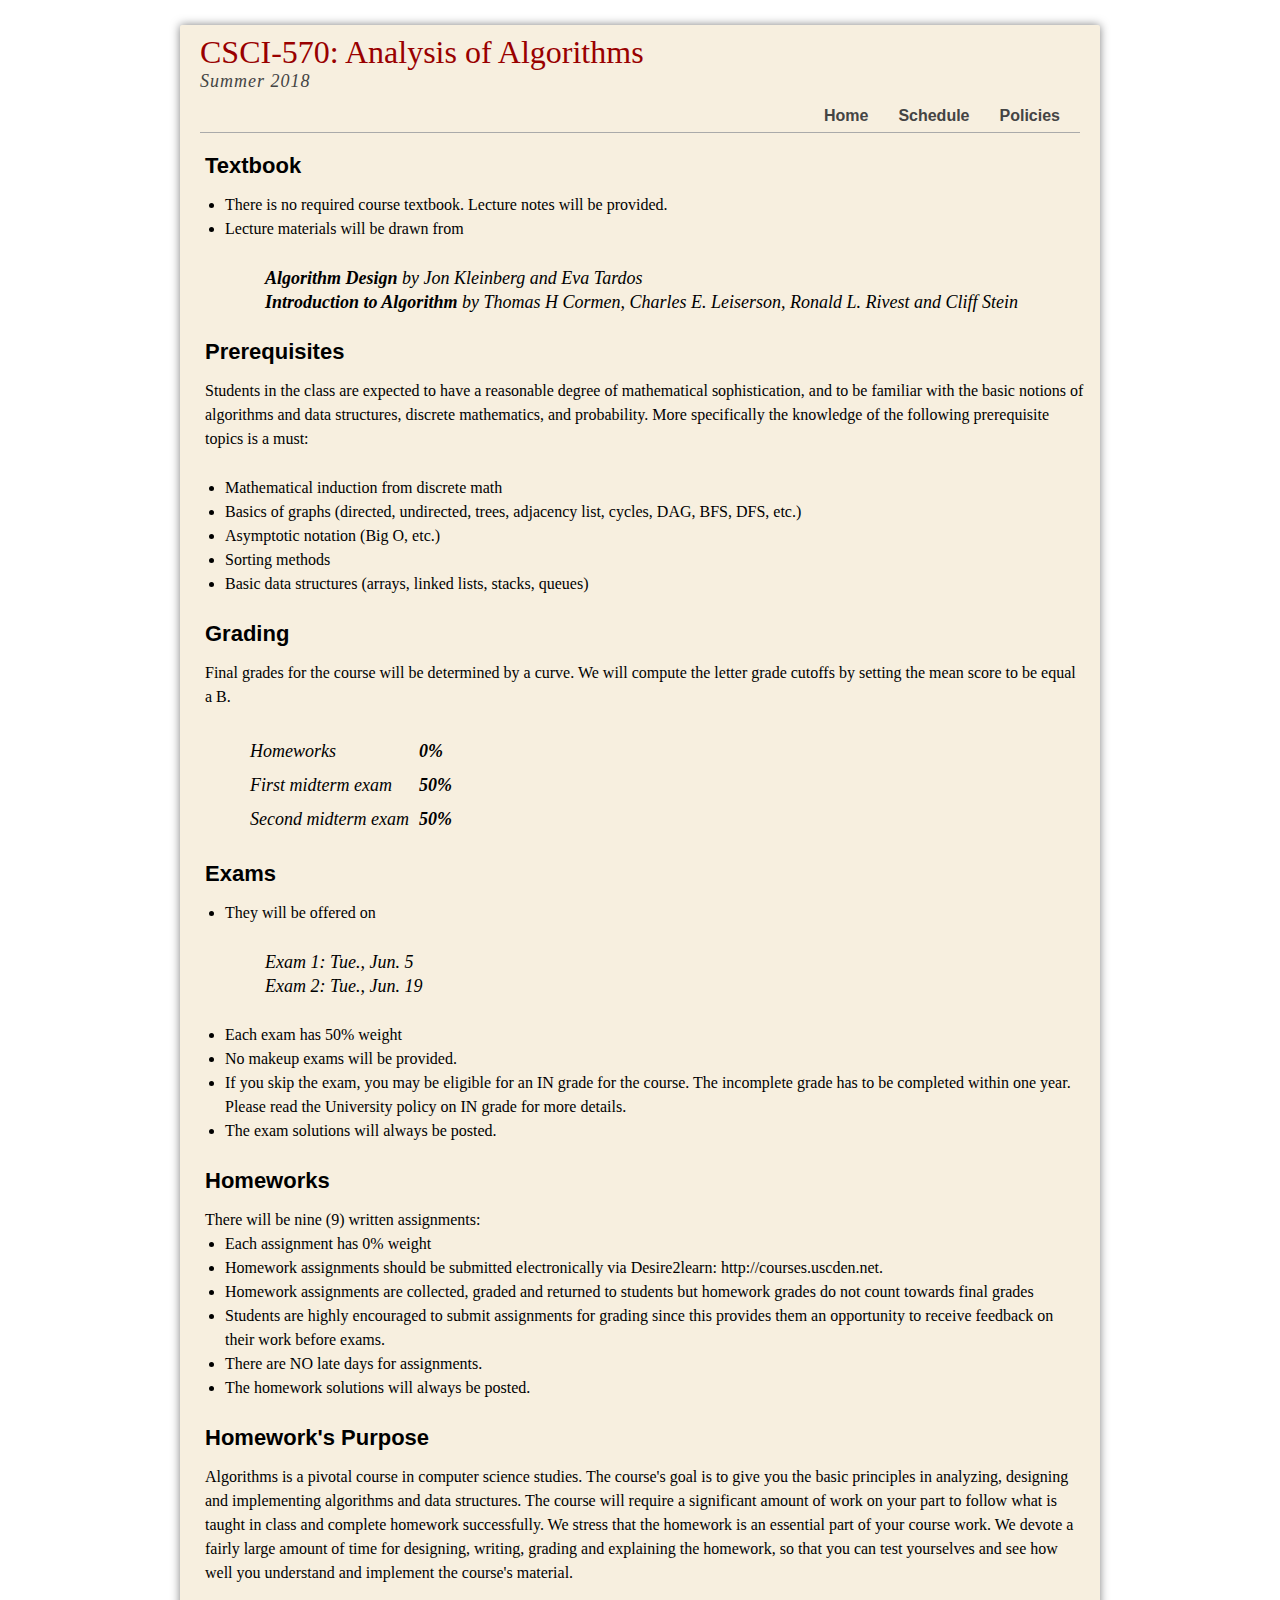
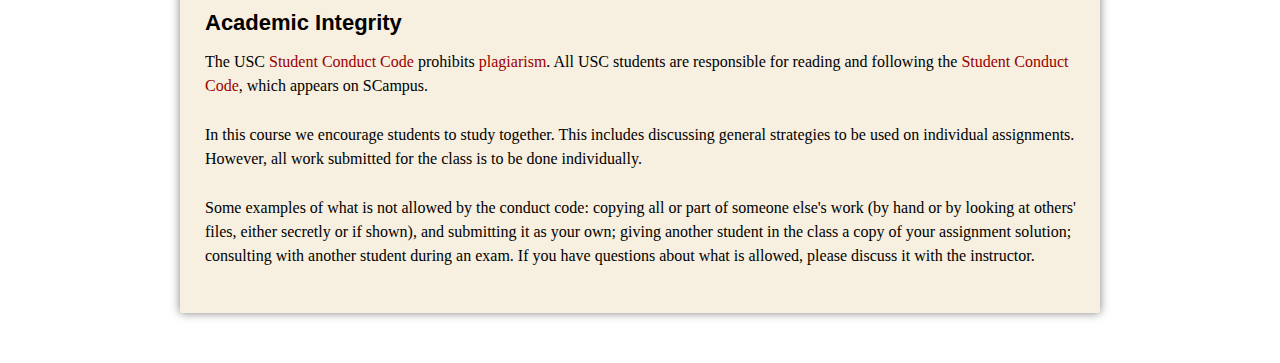
==== policies.html @ d2564431 "Initial files" ====
<!DOCTYPE html PUBLIC "-//W3C//DTD XHTML 1.0 Strict//EN" "http://www.w3.org/TR/xhtml1/DTD/xhtml1-strict.dtd">
<!-- saved from url=(0067)http://www.cs.cmu.edu/afs/cs/academic/class/15451-s15/policies.html -->
<html xmlns="http://www.w3.org/1999/xhtml" xml:lang="en" lang="en"><head><meta http-equiv="Content-Type" content="text/html; charset=UTF-8">

    <link rel="stylesheet" href="css/style.css" type="text/css">
    <!--</style><link rel='stylesheet' id='abc_style-css'  href='https://34pd4s1qv42731f3e23impou-wpengine.netdna-ssl.com/wp-content/plugins/advanced-browser-check/css/style.css' type='text/css' media='all' /><link rel='stylesheet' id='x-stack-css'  href='https://34pd4s1qv42731f3e23impou-wpengine.netdna-ssl.com/wp-content/themes/x/framework/css/dist/site/stacks/renew.css' type='text/css' media='all' /><link rel='stylesheet' id='x-cranium-migration-css'  href='https://34pd4s1qv42731f3e23impou-wpengine.netdna-ssl.com/wp-content/themes/x/framework/legacy/cranium/css/dist/site/renew.css' type='text/css' media='all' /><link rel='stylesheet' id='x-gravity-forms-css'  href='https://34pd4s1qv42731f3e23impou-wpengine.netdna-ssl.com/wp-content/themes/x/framework/css/dist/site/gravity_forms/renew.css' type='text/css' media='all' /><link rel='stylesheet' id='tablepress-default-css'  href='https://viterbigradadmission.usc.edu/wp-content/tablepress-combined.min.css' type='text/css' media='all' /><link rel='stylesheet' id='slider-style-css'  href='https://34pd4s1qv42731f3e23impou-wpengine.netdna-ssl.com/wp-content/plugins/vsoe-syndicated-content/functions/../assets/jquery.bxslider/jquery.bxslider.css' type='text/css' media='all' /><link rel='stylesheet' id='vsoe-styles-css'  href='https://34pd4s1qv42731f3e23impou-wpengine.netdna-ssl.com/wp-content/themes/viterbi-school.2.10.1/style.css' type='text/css' media='all' /><link rel='stylesheet' id='vsoe-app-css'  href='https://34pd4s1qv42731f3e23impou-wpengine.netdna-ssl.com/wp-content/themes/viterbi-school.2.10.1/app.css' type='text/css' media='all' /><link rel='stylesheet' id='input-styles-css'  href='https://34pd4s1qv42731f3e23impou-wpengine.netdna-ssl.com/wp-content/themes/viterbi-school.2.10.1/assets/css/input.css' type='text/css' media='all' />-->
    <!--<link rel="stylesheet" href="https://policy.usc.edu/wp-content/themes/grand/css/responsive_960grid.css"/>
    <link rel="stylesheet" href="https://policy.usc.edu/wp-content/themes/grand/style.css"/>
    <link rel="stylesheet" href="https://policy.usc.edu/wp-content/themes/grand/css/print.css" media="print">
    <link href="//netdna.bootstrapcdn.com/font-awesome/4.0.3/css/font-awesome.css" rel="stylesheet">
    <link rel="pingback" href="https://policy.usc.edu/xmlrpc.php"/>-->
    <title>USC CSCI-570: Policies</title>
  </head>

  <body>
        <div id="wrapperbox">
      <!-- navigation & header -->
      <div id="header">
        <div id="title">CSCI-570: Analysis of Algorithms
        </div>
        <div id="subtitle">Summer 2018</div>

        <div id="nwrapper">
          <div id="nav">
            <ul>
              <li><a href="index.html">Home</a></li>
              <li><a href="schedule.html">Schedule</a></li>
<!--
              <li><a href="resources.html">Resources</a></li>
              <li><a href="assignments.html">Assignments</a></li>
 -->
              <li><a href="policies.html">Policies</a></li>
            </ul>
          </div>
        </div>
        <div style="clear:both; margin-bottom: -20px;">&nbsp;</div>
      </div>
      <!-- end navigation & header -->


      <div class="content-wrap">
        <div class="whole">

    <h2>Textbook</h2>
    <ul>
      <li>There is no required course textbook. Lecture notes will be provided.</li>
      <li>Lecture materials will be drawn from</li>
      <blockquote>
      <b>Algorithm Design</b> by Jon Kleinberg and Eva Tardos
      <p><b>Introduction to Algorithm</b> by Thomas H Cormen, Charles E. Leiserson, Ronald L. Rivest and Cliff Stein
     </blockquote>
    </ul>

    <h2>Prerequisites</h2>
<p>Students in the class are expected to have a reasonable degree of mathematical sophistication, and to be familiar with the basic notions of algorithms and data structures, discrete mathematics, and probability. More specifically the knowledge of the following prerequisite topics is a must:
  <ul>
    <li> Mathematical induction from discrete math</li>
    <li> Basics of graphs (directed, undirected, trees, adjacency list, cycles, DAG, BFS, DFS, etc.)</li>
    <li> Asymptotic notation (Big O, etc.)</li>
    <li> Sorting methods</li>
    <li> Basic data structures (arrays, linked lists, stacks, queues)</li>
  </ul>


    <h2>Grading</h2>

    Final grades for the course will be determined by a curve.
    We will compute the letter grade cutoffs by setting the mean score to be equal a B.

    <blockquote>
      <table>
        <tbody><tr class="noSpaceUnder"><td> Homeworks</td><td><b>0% </b> </td></tr>
        <tr class="noSpaceUnder"><td>First midterm exam</td><td><b>50% </b> </td> </tr>
        <tr class="noSpaceUnder"><td>Second midterm exam</td><td><b>50% </b> </td> </tr>

      </tbody></table>
    </blockquote>


    <h2>Exams</h2>
    <ul>
      <li>They will be offered on</li>
<blockquote>
Exam 1: Tue., Jun. 5 <br>
Exam 2: Tue., Jun. 19 <br>
</blockquote>
      <li>Each exam has 50% weight</li>

      <li>No makeup exams will be provided.</li>
      <li>If you skip the exam, you may be eligible for an IN grade for the course.
      The incomplete grade has to be completed within one year.
      Please read the University policy on IN grade for more details.</li>
	 <li>The exam solutions will always be posted.</li>
</ul>


    <h2>Homeworks</h2>

There will be nine (9) written assignments:
    <ul>
      <li>Each assignment has 0% weight</li>
      <li>Homework assignments should be submitted electronically  via Desire2learn: http://courses.uscden.net.</li>
      <li>Homework assignments are collected, graded and returned to students but homework grades do not count towards final grades </li>
      <li>Students are highly encouraged to submit assignments for grading since this provides them an
      opportunity to receive feedback on their work before exams.</li>
	 <li>There are NO late days for assignments.</li>
	 <li>The homework solutions will always be posted.</li>

    </ul>

<h2>Homework's Purpose</h2>
<p>Algorithms is a pivotal course in computer science studies.
The course's goal is to give you the basic principles in analyzing, designing and implementing algorithms
and data structures. The course will require a significant
amount of work on your part to follow what is taught in class and complete homework successfully.
We stress that the homework is an essential part of your course work. We devote a fairly large amount
of time for designing, writing, grading and explaining the homework, so that you can test yourselves and
see how well you understand and implement the course's material.</p>



<h2>Academic Integrity</h2>
<p>The USC <a href="http://scampus.usc.edu/" target="_blank">Student Conduct Code</a> prohibits <a href="http://scampus.usc.edu/" target="_blank">plagiarism</a>. All USC students are responsible for reading and
following the <a href="http://scampus.usc.edu/" target="_blank">Student Conduct Code</a>, which appears on SCampus.<br>
<p>In this course we encourage students to study together. This includes
discussing general strategies to be used on individual assignments. However, all
work submitted for the class is to be done individually.<br>
</p><p>Some examples of what is not allowed by the conduct code: copying all or part
of someone else's work (by hand or by looking at others' files, either secretly
or if shown), and submitting it as your own; giving another student in the class
a copy of your assignment solution; consulting with another student during an
exam. If you have questions about what is allowed, please discuss it with the
instructor.<br>


        </div>
      </div>
</div>





</body></html>
---- css/style.css ----
/* css reset */
html, body, div, span, applet, object, iframe,
h1, h2, h3, h4, h5, h6, p, blockquote, pre,
a, abbr, acronym, address, big, cite, code,
del, dfn, em, img, ins, kbd, q, s, samp,
small, strike, strong, sub, sup, tt, var,
b, u, i, center,
dl, dt, dd, ol, ul, li,
fieldset, form, label, legend,
table, caption, tbody, tfoot, thead, tr, th, td,
article, aside, canvas, details, embed,
figure, figcaption, footer, header, hgroup,
menu, nav, output, ruby, section, summary,
time, mark, audio, video {
   margin: 0;
   padding: 0;
   border: 0;
   font-size: 100%;
   font: inherit;
   vertical-align: baseline;
}
table {
   border-collapse: collapse;
   border-spacing: 0;
}

/* general settings */
html {
     overflow-y: scroll;
     background: url(../images/linen_texture.png);
}

body {
    font-family: Georgia, Times New Roman, Times, Palatino, Serif;
    line-height: 1.5em;
    margin: 0;
    padding: 0;
    padding-top: 5px;
    background: fixed url(../images/transparent_gradient.png) repeat-x;
    text-shadow: none;
}

#wrapperbox {
    background: #F7EFDF; /*#fff; */ /* F4FAD2; */
    z-index: 1; /* prevent shadows falling behind containers with backgrounds */
    overflow: hidden;
    margin: 0 auto;
    padding: 20px;
    width: 90%;
    min-height: 480px;
    max-width: 880px;
    margin-top: 20px;
    margin-bottom: 50px;
    box-shadow: 0px 0px 10px rgba(0,0,0,0.5);
    -moz-box-shadow: 0px 0px 10px rgba(0,0,0,0.5);
    -webkit-box-shadow: 0px 0px 10px rgba(0,0,0,0.5);
    border-radius: 2px;
    -moz-border-radius: 2px;
    -webkit-border-radius: 2px;
}


.staffpic {
    float: left;
    margin: 5px;
    width: 350px;
}

.staffpic img {
    float: left;
    border: 1px solid #c0c0c0;
    margin-right: 10px;
    padding: 5px;
    height: 200px;
    width: 140px;
}


p { margin-bottom: 25px; }
p.intro { font-size: 18px; }

/* links */
a:link, a:visited {
    color: #990000;
    text-decoration: none;
    outline: 0;
}
a:hover, a:focus, a:active {
    background-color: #fc8;
}

/* Headers */
h1, h2, h3, h4, h5, h6 {
/*    font-family: 'MerriweatherBold', Serif; */
    font-family: Helvetica, Arial, Serif;
}
h1 {
    font-weight: bold;
    font-size: 32px;
    line-height: 50px;
    letter-spacing: -0.9px;
    color: #304860;
    margin-left: -2px;
}
h2 {
    font-weight: bold;
    font-size: 22px;
    line-height: 25px;
    margin-top: 10px;
    margin-bottom: 15px;
}
h3 {
    font-size: 18px;
    line-height: 25px;
}

/* Lists */
ul, ol {
   margin-bottom: 25px;
   padding-left: 20px;
}
ul { list-style: disc; }
ol { list-style: decimal; }

dl { margin-bottom: 25px; }
dt {
    font-weight: bold;
    color: #046416;
}
dd {
    padding-left: 20px;
}

blockquote {
   margin: 25px 0;
   padding-left: 40px;
    padding-right: 30px;
    background: url(../images/quote.png) no-repeat 3px 0;
   font-weight: normal;
   font-size: 18px;
   font-style: italic;
}
input, select {
    vertical-align: middle;
}

strong, b {
    font-weight: bold;
}
pre {
    white-space: pre;
    white-space: pre-wrap;
    word-wrap: break-word;
}
abbr[title], dfn[title] {
    border-bottom: 1px dotted;
    cursor: help;
}
mark {
    background-color: #FDD2B3;
}

/* Clearing and Alignment Classes */
.align-left {
    float: left;
}
.align-right {
    float: right;
}
.clearfix:after {
    visibility: hidden;
    display: block;
    font-size: 0;
    content: " ";
    clear: both;
    height: 0;
}
.ie7 .clearfix { zoom: 1; } /* IE7 */

/* ------------------------------------------------------
    STRUCTURE
--------------------------------------------------------- */
.content-wrap {
    padding-left: 5px;
    margin-top: 50px;
    width: 100%;
}

.content-wrap .whole {
    width: 100%;
}
.content-wrap .primary {
    float: left;
    width: 60%;
}
.content-wrap .primary ul {
    margin-left: 20px;
}
.content-wrap .primary p.intro {
    /* margin: 15px 0 10px 0; */
    margin: 15px 0 25px 0;
}
.content-wrap .aside {
    float: right;
    width: 32%;
}
.content-wrap .aside ul {
    margin-left: 5px;
}
.content-wrap aside h2 {
    margin: 12.5px 0 12.5px 0;
}

.content-wrap aside ul.link-list {
    font-size: 16px;
    margin: 0 0 25px 0;
    padding: 0;
    list-style: none;
    background: url(../images/section-sep.png) repeat-x left top;
}
.content-wrap aside ul.link-list li {
    background: url(../images/section-sep.png) repeat-x left bottom;
    padding-left: 10px;
}
.content-wrap aside ul.link-list li a {
    display: block;
    color: #3B3B3B;
    padding-top: 12.5px;
    padding-bottom: 12.5px;
}
.content-wrap aside ul.link-list li a:hover,
.content-wrap aside ul.link-list li a:focus,
.content-wrap aside ul.link-list li a:active {
    color: #285935;
}
.content-wrap aside .testimonials {
    margin: 0 0 25px 0;
}
.content-wrap aside .testimonials blockquote {
    font-style: italic;
    font-size: 16px;
    padding-left: 27px;
    background: url(../images/quote-open.png) no-repeat left 5px;
    margin: 12.5px 0;
}
.content-wrap aside .testimonials blockquote p {
    margin-bottom: 0;
}
.content-wrap aside .testimonials blockquote cite {
    font-style: normal;
    text-transform: uppercase;
    font-size: 11px;
}

th {
  font-weight: bold;
  padding: 10px;
  background-color: #444;
  color: #eee;
}

table td {
  padding: 5px;
}
tr.victor {
  background-color: #DDD5AA;
/*  border-bottom: 1px #eed5aa solid; */
}

tr.shawn {
  background-color: #DCD8D5;
/*  border-bottom: 1px #eed5aa solid; */
}


tr.exam {
  background-color: #CFD1E7;
/*  border-bottom: 1px #eed5aa solid; */
}

#footer {
  overflow: hidden;
  margin: 0 auto;
  padding: 0px;
  margin-top:-45px;
  width: 90%;
  max-width: 1000px;
  font-size: 14px;
  color: #fff;
  text-shadow: 0px 2px 3px #111;
  padding-bottom: 40px;
}

/* HEADER GROUP */
#header {
   font-family: Georgia, Serif;
/*   position: absolute; */
/*   height: 300px; */
   width: 100%;
   display: block;
   text-shadow: none;
   padding-bottom: 0px;
   border-bottom: 1px solid #aaa;
   margin-bottom: -30px;
}

#header #title {
  color: #990000;
  font-size: 32px;
  line-hight: 40px;
  margin-top: -5px;
}

#header #subtitle {
  color:#444F;
  font-style: italic;
  font-weight: lighter;
  letter-spacing: 1px;
  font-size: 18px;
  margin-top: 5px;
}


#nwrapper {
}
/* Main Navigation */
#nwrapper #nav {
    float: right;
    margin-top: 10px;
}
#nwrapper #nav ul {
    font: bold 16px/25px  Helvetica, Arial, Sans-serif;
    margin-right: -5px;
    padding: 0;
    list-style: none;
}
#nwrapper #nav ul li {
    float: left;
}
#nwrapper #nav ul a:link,
#nwrapper #nav ul a:visited {
    color: #444;
    margin-right: 20px;
    text-shadow: none;
    padding: 5px;
}
#nwrapper #nav ul a:hover,
#nwrapper #nav ul a:active {
    background-color: #fc8;
    color: #900;
    border-radius: 10px;
    padding: 5px;
}

/* MAIN LINE */
section#home {
    width: 940px;
    background: none;
}
section#home h1 {
    margin-top: 10px;
    margin-bottom: 15px;
}

/* footer stuff */----------------------------------------------------
#footer p {
    font-family: Georgia, Serif;
    font-size: .65em;
    padding: 0 10px;
    margin-bottom: 0;
    clear: both;
    color: #f00;
}
#footer .footer-content {
    position: relative;
    width: 900px;
    top: -90px;
}
#footer ul.footer-menu {
    float: left;
    margin: 20px 0 5px -3px;
    padding: 0;
    list-style: none;
}
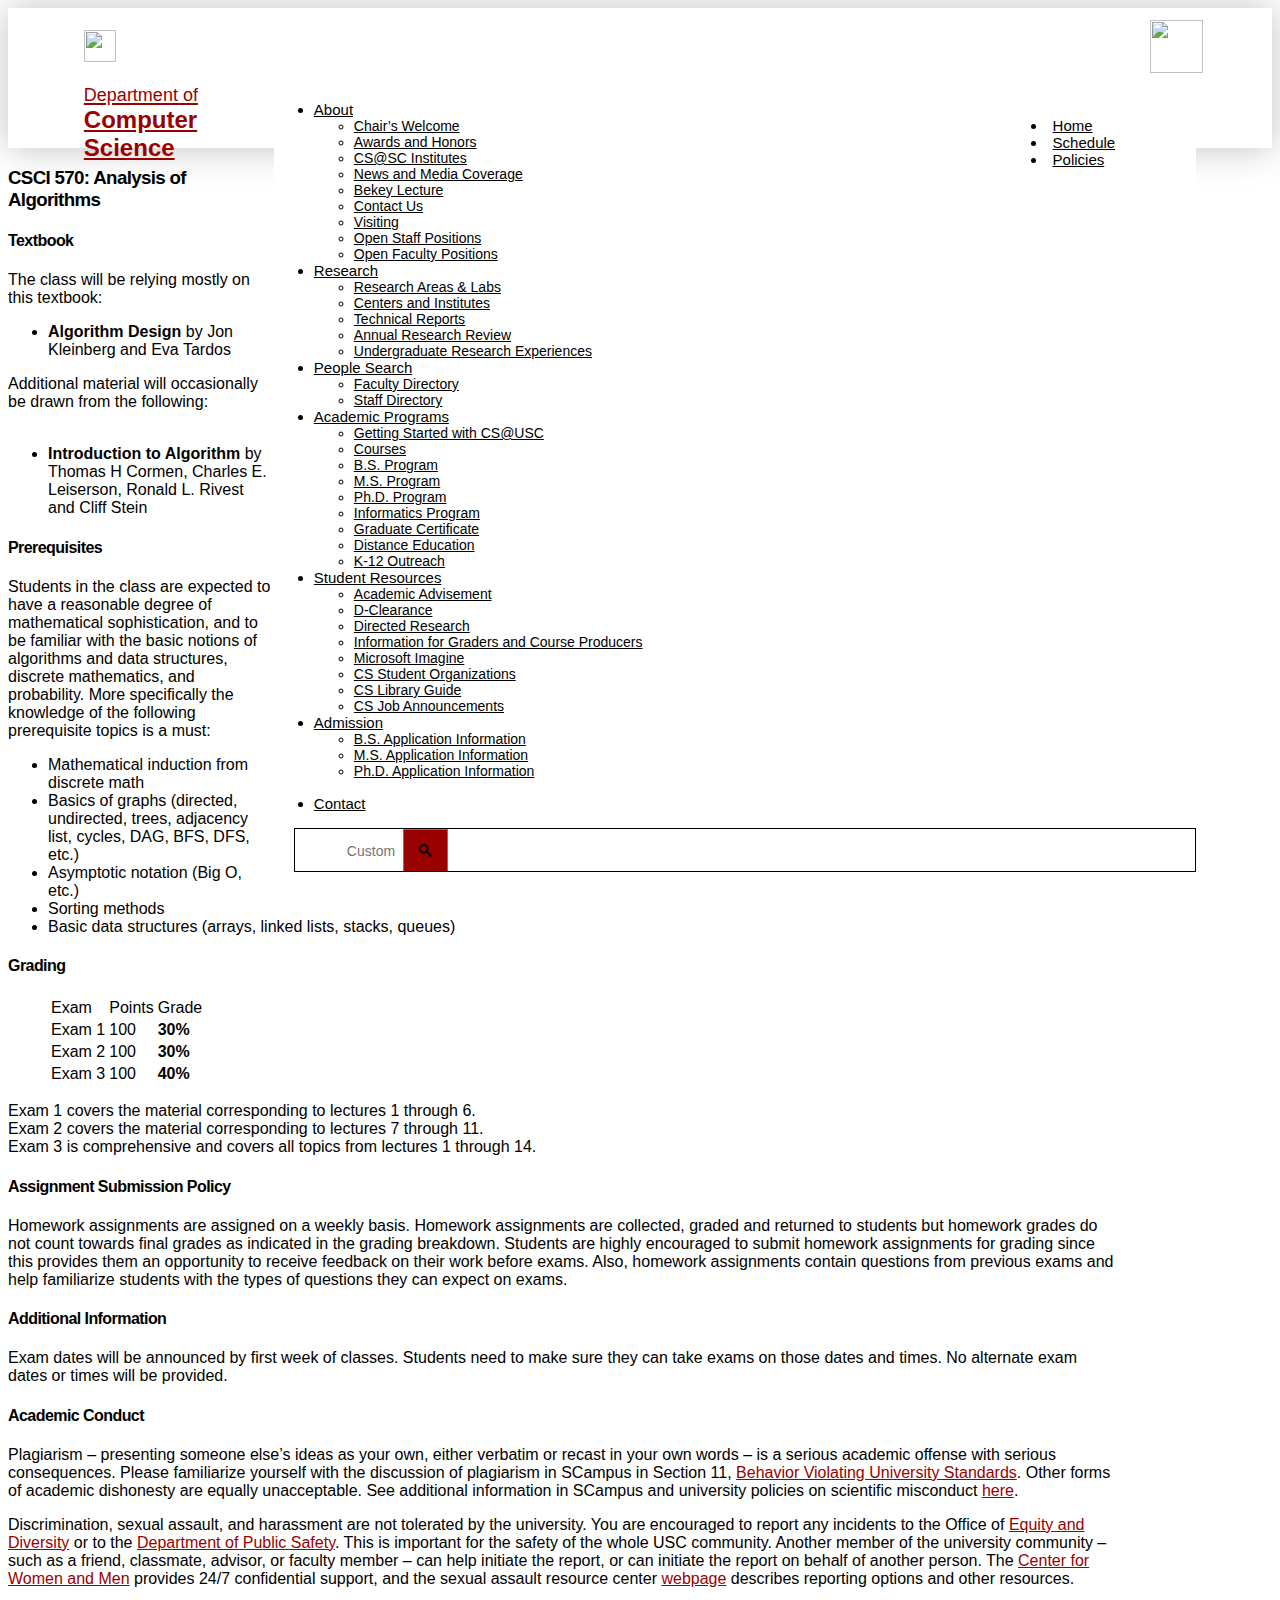
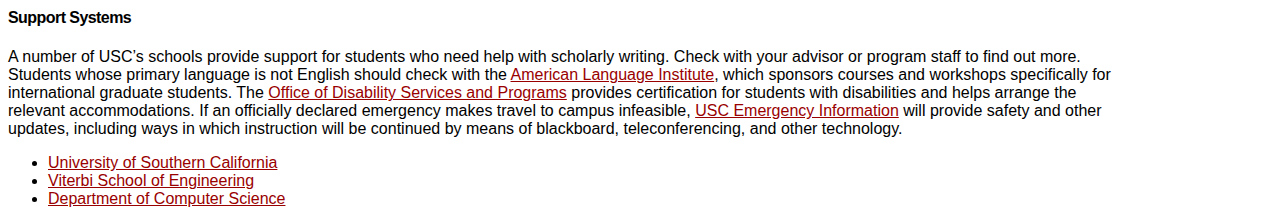
==== commit 02e4c561: "Final commit on May 22" ====
--- a/policies.html
+++ b/policies.html
@@ -1,58 +1,557 @@
-
-<!DOCTYPE html PUBLIC "-//W3C//DTD XHTML 1.0 Strict//EN" "http://www.w3.org/TR/xhtml1/DTD/xhtml1-strict.dtd">
-<!-- saved from url=(0067)http://www.cs.cmu.edu/afs/cs/academic/class/15451-s15/policies.html -->
-<html xmlns="http://www.w3.org/1999/xhtml" xml:lang="en" lang="en"><head><meta http-equiv="Content-Type" content="text/html; charset=UTF-8">
-
-    <link rel="stylesheet" href="css/style.css" type="text/css">
-    <!--</style><link rel='stylesheet' id='abc_style-css'  href='https://34pd4s1qv42731f3e23impou-wpengine.netdna-ssl.com/wp-content/plugins/advanced-browser-check/css/style.css' type='text/css' media='all' /><link rel='stylesheet' id='x-stack-css'  href='https://34pd4s1qv42731f3e23impou-wpengine.netdna-ssl.com/wp-content/themes/x/framework/css/dist/site/stacks/renew.css' type='text/css' media='all' /><link rel='stylesheet' id='x-cranium-migration-css'  href='https://34pd4s1qv42731f3e23impou-wpengine.netdna-ssl.com/wp-content/themes/x/framework/legacy/cranium/css/dist/site/renew.css' type='text/css' media='all' /><link rel='stylesheet' id='x-gravity-forms-css'  href='https://34pd4s1qv42731f3e23impou-wpengine.netdna-ssl.com/wp-content/themes/x/framework/css/dist/site/gravity_forms/renew.css' type='text/css' media='all' /><link rel='stylesheet' id='tablepress-default-css'  href='https://viterbigradadmission.usc.edu/wp-content/tablepress-combined.min.css' type='text/css' media='all' /><link rel='stylesheet' id='slider-style-css'  href='https://34pd4s1qv42731f3e23impou-wpengine.netdna-ssl.com/wp-content/plugins/vsoe-syndicated-content/functions/../assets/jquery.bxslider/jquery.bxslider.css' type='text/css' media='all' /><link rel='stylesheet' id='vsoe-styles-css'  href='https://34pd4s1qv42731f3e23impou-wpengine.netdna-ssl.com/wp-content/themes/viterbi-school.2.10.1/style.css' type='text/css' media='all' /><link rel='stylesheet' id='vsoe-app-css'  href='https://34pd4s1qv42731f3e23impou-wpengine.netdna-ssl.com/wp-content/themes/viterbi-school.2.10.1/app.css' type='text/css' media='all' /><link rel='stylesheet' id='input-styles-css'  href='https://34pd4s1qv42731f3e23impou-wpengine.netdna-ssl.com/wp-content/themes/viterbi-school.2.10.1/assets/css/input.css' type='text/css' media='all' />-->
-    <!--<link rel="stylesheet" href="https://policy.usc.edu/wp-content/themes/grand/css/responsive_960grid.css"/>
-    <link rel="stylesheet" href="https://policy.usc.edu/wp-content/themes/grand/style.css"/>
-    <link rel="stylesheet" href="https://policy.usc.edu/wp-content/themes/grand/css/print.css" media="print">
-    <link href="//netdna.bootstrapcdn.com/font-awesome/4.0.3/css/font-awesome.css" rel="stylesheet">
-    <link rel="pingback" href="https://policy.usc.edu/xmlrpc.php"/>-->
-    <title>USC CSCI-570: Policies</title>
-  </head>
-
-  <body>
-        <div id="wrapperbox">
-      <!-- navigation & header -->
-      <div id="header">
-        <div id="title">CSCI-570: Analysis of Algorithms
-        </div>
-        <div id="subtitle">Summer 2018</div>
-
-        <div id="nwrapper">
-          <div id="nav">
-            <ul>
-              <li><a href="index.html">Home</a></li>
-              <li><a href="schedule.html">Schedule</a></li>
-<!--
-              <li><a href="resources.html">Resources</a></li>
-              <li><a href="assignments.html">Assignments</a></li>
- -->
-              <li><a href="policies.html">Policies</a></li>
-            </ul>
-          </div>
-        </div>
-        <div style="clear:both; margin-bottom: -20px;">&nbsp;</div>
-      </div>
-      <!-- end navigation & header -->
-
-
-      <div class="content-wrap">
-        <div class="whole">
-
-    <h2>Textbook</h2>
-    <ul>
-      <li>There is no required course textbook. Lecture notes will be provided.</li>
-      <li>Lecture materials will be drawn from</li>
-      <blockquote>
-      <b>Algorithm Design</b> by Jon Kleinberg and Eva Tardos
-      <p><b>Introduction to Algorithm</b> by Thomas H Cormen, Charles E. Leiserson, Ronald L. Rivest and Cliff Stein
-     </blockquote>
-    </ul>
-
-    <h2>Prerequisites</h2>
+<html class="js no-touchevents cssanimations csspointerevents csstransforms supports csstransforms3d preserve3d csstransitions" lang="en-US" prefix="og: http://ogp.me/ns#" style="">
+   <head>
+      <meta charset="UTF-8">
+      <meta name="viewport" content="width=device-width, initial-scale=1.0">
+      <title>Ph.D. Program - USC Viterbi | Department of Computer Science</title>
+      <link rel="pingback" href="https://www.cs.usc.edu/xmlrpc.php">
+      <link rel="shortcut icon" href="https://wrivdrdfe14093ot4amc3bc7-wpengine.netdna-ssl.com/favicon.ico">
+      <link rel="apple-touch-icon-precomposed" href="https://wrivdrdfe14093ot4amc3bc7-wpengine.netdna-ssl.com/wp-content/uploads/2017/01/apple-touch-icon.png">
+      <meta name="msapplication-TileColor" content="#ffffff">
+      <meta name="msapplication-TileImage" content="//www.cs.usc.edu/wp-content/uploads/2018/02/android-chrome-256x256.png">
+      <link rel="canonical" href="https://www.cs.usc.edu/academic-programs/phd/">
+      <meta property="og:locale" content="en_US">
+      <meta property="og:type" content="article">
+      <meta property="og:title" content="Ph.D. Program - USC Viterbi | Department of Computer Science">
+      <meta property="og:description" content="This document describes the requirements for a PhD degree in the Computer Science department at the University of Southern California. Introduction The PhD degree at the USC Computer Science department prepares students for a career in research. The goal of the program is to nurture talented minds via research and formal coursework, to produce future thought leaders in Computer Science. ... Read More">
+      <meta property="og:url" content="https://www.cs.usc.edu/academic-programs/phd/">
+      <meta property="og:site_name" content="USC Viterbi | Department of Computer Science">
+      <meta property="article:publisher" content="https://www.facebook.com/USCViterbi">
+      <meta property="og:image" content="https://www.cs.usc.edu/wp-content/uploads/2016/06/23596160231_a4b974949a_o.jpg">
+      <meta property="og:image:secure_url" content="https://www.cs.usc.edu/wp-content/uploads/2016/06/23596160231_a4b974949a_o.jpg">
+      <meta name="twitter:card" content="summary">
+      <meta name="twitter:description" content="This document describes the requirements for a PhD degree in the Computer Science department at the University of Southern California. Introduction The PhD degree at the USC Computer Science department prepares students for a career in research. The goal of the program is to nurture talented minds via research and formal coursework, to produce future thought leaders in Computer Science. ... Read More">
+      <meta name="twitter:title" content="Ph.D. Program - USC Viterbi | Department of Computer Science">
+      <meta name="twitter:site" content="@csatusc">
+      <meta name="twitter:image" content="https://www.cs.usc.edu/wp-content/uploads/2016/06/23596160231_a4b974949a_o.jpg">
+      <meta name="twitter:creator" content="@csatusc">
+      <link rel="dns-prefetch" href="//s.w.org">
+      <script async="" src="//cse.google.com/adsense/search/async-ads.js"></script><script async="" src="//cse.google.com/adsense/search/async-ads.js"></script><script type="text/javascript" async="" src="https://cse.google.com/cse.js?cx=000738207487992260877:um-3i7vlvga"></script><script async="" src="https://www.google-analytics.com/analytics.js"></script><script type="text/javascript">window._wpemojiSettings = {"baseUrl":"https:\/\/s.w.org\/images\/core\/emoji\/2.4\/72x72\/","ext":".png","svgUrl":"https:\/\/s.w.org\/images\/core\/emoji\/2.4\/svg\/","svgExt":".svg","source":{"concatemoji":"https:\/\/www.cs.usc.edu\/wp-includes\/js\/wp-emoji-release.min.js"}};
+         !function(a,b,c){function d(a,b){var c=String.fromCharCode;l.clearRect(0,0,k.width,k.height),l.fillText(c.apply(this,a),0,0);var d=k.toDataURL();l.clearRect(0,0,k.width,k.height),l.fillText(c.apply(this,b),0,0);var e=k.toDataURL();return d===e}function e(a){var b;if(!l||!l.fillText)return!1;switch(l.textBaseline="top",l.font="600 32px Arial",a){case"flag":return!(b=d([55356,56826,55356,56819],[55356,56826,8203,55356,56819]))&&(b=d([55356,57332,56128,56423,56128,56418,56128,56421,56128,56430,56128,56423,56128,56447],[55356,57332,8203,56128,56423,8203,56128,56418,8203,56128,56421,8203,56128,56430,8203,56128,56423,8203,56128,56447]),!b);case"emoji":return b=d([55357,56692,8205,9792,65039],[55357,56692,8203,9792,65039]),!b}return!1}function f(a){var c=b.createElement("script");c.src=a,c.defer=c.type="text/javascript",b.getElementsByTagName("head")[0].appendChild(c)}var g,h,i,j,k=b.createElement("canvas"),l=k.getContext&&k.getContext("2d");for(j=Array("flag","emoji"),c.supports={everything:!0,everythingExceptFlag:!0},i=0;i<j.length;i++)c.supports[j[i]]=e(j[i]),c.supports.everything=c.supports.everything&&c.supports[j[i]],"flag"!==j[i]&&(c.supports.everythingExceptFlag=c.supports.everythingExceptFlag&&c.supports[j[i]]);c.supports.everythingExceptFlag=c.supports.everythingExceptFlag&&!c.supports.flag,c.DOMReady=!1,c.readyCallback=function(){c.DOMReady=!0},c.supports.everything||(h=function(){c.readyCallback()},b.addEventListener?(b.addEventListener("DOMContentLoaded",h,!1),a.addEventListener("load",h,!1)):(a.attachEvent("onload",h),b.attachEvent("onreadystatechange",function(){"complete"===b.readyState&&c.readyCallback()})),g=c.source||{},g.concatemoji?f(g.concatemoji):g.wpemoji&&g.twemoji&&(f(g.twemoji),f(g.wpemoji)))}(window,document,window._wpemojiSettings);
+      </script><script src="https://www.cs.usc.edu/wp-includes/js/wp-emoji-release.min.js" type="text/javascript" defer=""></script> 
+      <style type="text/css">img.wp-smiley,
+         img.emoji {
+         display: inline !important;
+         border: none !important;
+         box-shadow: none !important;
+         height: 1em !important;
+         width: 1em !important;
+         margin: 0 .07em !important;
+         vertical-align: -0.1em !important;
+         background: none !important;
+         padding: 0 !important;
+         }
+      </style>
+      <link rel="stylesheet" id="abc_style-css" href="https://wrivdrdfe14093ot4amc3bc7-wpengine.netdna-ssl.com/wp-content/plugins/advanced-browser-check/css/style.css" type="text/css" media="all">
+      <link rel="stylesheet" id="slider-style-css" href="https://wrivdrdfe14093ot4amc3bc7-wpengine.netdna-ssl.com/wp-content/plugins/vsoe-syndicated-content/functions/../assets/bower_components/swiper/dist/css/swiper.css" type="text/css" media="all">
+      <link rel="stylesheet" id="plugin-style-css" href="https://wrivdrdfe14093ot4amc3bc7-wpengine.netdna-ssl.com/wp-content/plugins/vsoe-syndicated-content/functions/../assets/css/syndicated-content.css" type="text/css" media="all">
+      <link rel="stylesheet" id="x-stack-css" href="https://wrivdrdfe14093ot4amc3bc7-wpengine.netdna-ssl.com/wp-content/themes/x/framework/css/dist/site/stacks/renew.css" type="text/css" media="all">
+      <link rel="stylesheet" id="x-cranium-migration-css" href="https://wrivdrdfe14093ot4amc3bc7-wpengine.netdna-ssl.com/wp-content/themes/x/framework/legacy/cranium/css/dist/site/renew.css" type="text/css" media="all">
+      <link rel="stylesheet" id="x-gravity-forms-css" href="https://wrivdrdfe14093ot4amc3bc7-wpengine.netdna-ssl.com/wp-content/themes/x/framework/css/dist/site/gravity_forms/renew.css" type="text/css" media="all">
+      <link rel="stylesheet" id="vsoe-styles-css" href="https://wrivdrdfe14093ot4amc3bc7-wpengine.netdna-ssl.com/wp-content/themes/viterbi-school.3.0/style.css" type="text/css" media="all">
+      <link rel="stylesheet" id="vsoe-app-css" href="https://wrivdrdfe14093ot4amc3bc7-wpengine.netdna-ssl.com/wp-content/themes/viterbi-school.3.0/app.css" type="text/css" media="all">
+      <link rel="stylesheet" id="national-font-css" href="https://wrivdrdfe14093ot4amc3bc7-wpengine.netdna-ssl.com/wp-content/themes/viterbi-school.3.0/assets/css/national.css" type="text/css" media="all">
+      <link rel="stylesheet" id="input-styles-css" href="https://wrivdrdfe14093ot4amc3bc7-wpengine.netdna-ssl.com/wp-content/themes/viterbi-school.3.0/assets/css/input.css" type="text/css" media="all">
+      <script type="text/javascript" src="https://wrivdrdfe14093ot4amc3bc7-wpengine.netdna-ssl.com/wp-includes/js/jquery/jquery.js"></script> <script type="text/javascript" src="https://wrivdrdfe14093ot4amc3bc7-wpengine.netdna-ssl.com/wp-includes/js/jquery/jquery-migrate.min.js"></script> <script type="text/javascript" src="https://wrivdrdfe14093ot4amc3bc7-wpengine.netdna-ssl.com/wp-content/plugins/advanced-browser-check/js/jquery.cookie.js"></script> <script type="text/javascript" src="https://wrivdrdfe14093ot4amc3bc7-wpengine.netdna-ssl.com/wp-content/plugins/advanced-browser-check/js/script.js"></script> <script type="text/javascript" src="https://wrivdrdfe14093ot4amc3bc7-wpengine.netdna-ssl.com/wp-content/plugins/vsoe-syndicated-content/functions/../assets/bower_components/swiper/dist/js/swiper.js"></script> <script type="text/javascript" src="https://wrivdrdfe14093ot4amc3bc7-wpengine.netdna-ssl.com/wp-content/plugins/vsoe-syndicated-content/functions/../assets/js/slider-init.js"></script> <script type="text/javascript" src="https://wrivdrdfe14093ot4amc3bc7-wpengine.netdna-ssl.com/wp-content/themes/x/framework/js/dist/site/x-head.min.js"></script> <script type="text/javascript" src="https://wrivdrdfe14093ot4amc3bc7-wpengine.netdna-ssl.com/wp-content/plugins/cornerstone/assets/dist/js/site/cs-head.js"></script> <script type="text/javascript" src="https://wrivdrdfe14093ot4amc3bc7-wpengine.netdna-ssl.com/wp-content/themes/viterbi-school.3.0/assets/js/vsoe.js"></script> <script type="text/javascript" src="https://wrivdrdfe14093ot4amc3bc7-wpengine.netdna-ssl.com/wp-includes/js/hoverIntent.min.js"></script> <script type="text/javascript" src="https://wrivdrdfe14093ot4amc3bc7-wpengine.netdna-ssl.com/wp-content/themes/x/framework/legacy/cranium/js/dist/site/x-head.min.js"></script> 
+      <link rel="https://api.w.org/" href="https://www.cs.usc.edu/wp-json/">
+      <link rel="EditURI" type="application/rsd+xml" title="RSD" href="https://www.cs.usc.edu/xmlrpc.php?rsd">
+      <link rel="wlwmanifest" type="application/wlwmanifest+xml" href="https://www.cs.usc.edu/wp-includes/wlwmanifest.xml">
+      <link rel="shortlink" href="https://www.cs.usc.edu/?p=2201">
+      <link rel="alternate" type="application/json+oembed" href="https://www.cs.usc.edu/wp-json/oembed/1.0/embed?url=https%3A%2F%2Fwww.cs.usc.edu%2Facademic-programs%2Fphd%2F">
+      <link rel="alternate" type="text/xml+oembed" href="https://www.cs.usc.edu/wp-json/oembed/1.0/embed?url=https%3A%2F%2Fwww.cs.usc.edu%2Facademic-programs%2Fphd%2F&amp;format=xml">
+      <style type="text/css">.vsoe header.masthead-custom .x-navbar .desktop .x-nav > li > a:hover > span, .vsoe header.masthead-custom .x-navbar .desktop .x-nav > li.x-active > a > span, .vsoe header.masthead-custom .x-navbar .desktop .x-nav > li.current-menu-item > a > span { -webkit-box-shadow: none; box-shadow: none; }
+         header.masthead-custom .x-navbar .desktop .sub-menu {
+         top: 40px;
+         left: auto;
+         right: 0;
+         }
+         header.masthead-custom .x-navbar .desktop .sub-menu .sub-menu {
+         top: -1.75em;
+         right: calc(100% + 1.75em);
+         }
+         .vsoe .desktop .sub-menu {
+         position: absolute;
+         display: none;
+         float: left;
+         min-width: 250px;
+         margin: 0;
+         padding: 1.75em;
+         font-size: 12px;
+         list-style: none;
+         background-color: #2c3e50;
+         z-index: 1000;
+         -webkit-transform: translate3d(0, 0, 0);
+         transform: translate3d(0, 0, 0);
+         -webkit-background-clip: padding-box;
+         background-clip: padding-box;
+         }
+         .vsoe header.masthead-custom .x-navbar .desktop .sub-menu {
+         top: 40px;
+         left: auto;
+         right: 0;
+         }
+         .vsoe header.masthead-custom .x-navbar .desktop .sub-menu {
+         top: 40px;
+         left: auto;
+         right: 0;
+         }
+         .vsoe .masthead-inline .x-navbar .desktop .sub-menu .sub-menu {
+         top: -1.75em;
+         right: calc(100% + 1.75em);
+         }
+         .vsoe header.masthead-custom .x-navbar .desktop .x-nav > li:last-child ul.sub-menu { display: block; -webkit-transition: visibility 0.2s, opacity 0.2s; transition: visibility 0.2s, opacity 0.2s; visibility: hidden; opacity: 0; -webkit-transition-delay: 0.15s; transition-delay: 0.15s; }
+         .vsoe header.masthead-custom .x-navbar .desktop .x-nav > li:last-child:hover ul.sub-menu { -webkit-transition: visibility 0.2s, opacity 0.2s; transition: visibility 0.2s, opacity 0.2s; visibility: visible; opacity: 1; display: block; }
+         .vsoe header.masthead-custom nav.x-nav.desktop, .vsoe header.masthead-custom nav.x-nav.desktop .gcse.header + .x-nav ul { clear: both; display: block; position: relative; width: 100%; margin-left: auto; margin-right: auto; content: ""; max-width: 1200px; }
+         .vsoe header.masthead-custom .x-navbar .desktop .x-nav > li > a:hover > span > i, .vsoe header.masthead-custom .x-navbar .desktop .x-nav > li.x-active > a > span > i, .vsoe header.masthead-custom .x-navbar .desktop .x-nav > li.current-menu-item > a > span > i { opacity: 1; }
+         .vsoe header.masthead-custom .x-navbar .desktop .x-nav > li > a, .vsoe header.masthead-custom .x-navbar .desktop .sub-menu li > a, .vsoe header.masthead-custom .x-navbar .mobile .x-nav li a { font-family: "National", "Open Sans", "HelveticaNeue-Light", "Helvetica Neue Light", "Helvetica Neue", Helvetica, Arial, "Lucida Grande", sans-serif !important; font-weight: 500; color: #000; }
+         .vsoe header.masthead-custom .x-navbar .desktop .x-nav > li > a:hover, .vsoe header.masthead-custom .x-navbar .desktop .sub-menu li > a:hover, .vsoe header.masthead-custom .x-navbar .mobile .x-nav li a:hover { color: #990000; outline: none; }
+         .vsoe header.masthead-custom .x-navbar .desktop .x-nav > li > a:active, .vsoe header.masthead-custom .x-navbar .desktop .x-nav > li > a:focus, .vsoe header.masthead-custom .x-navbar .desktop .sub-menu li > a:active, .vsoe header.masthead-custom .x-navbar .desktop .sub-menu li > a:focus, .vsoe header.masthead-custom .x-navbar .mobile .x-nav li a:active, .vsoe header.masthead-custom .x-navbar .mobile .x-nav li a:focus { color: #750000; }
+         .vsoe header.masthead-custom .desktop .x-nav { display: inline-block; position: relative; }
+         .vsoe header.masthead-custom .x-navbar .desktop .x-nav li > a > span:after { display: none; }
+         .vsoe header.masthead-custom .x-navbar li, .vsoe header.masthead-custom .x-navbar li a { font-size: 15px; }
+         .vsoe header.masthead-custom .x-navbar .desktop .x-nav > li { margin-left: 5px; margin-right: 5px; }
+         .vsoe header.masthead-custom .x-navbar .desktop .x-nav > li:last-child { margin-right: 0; }
+         .vsoe header.masthead-custom .x-navbar .desktop .x-nav > li > a:not(.x-btn-navbar-woocommerce) { padding-left: 6px; padding-right: 6px; }
+         .vsoe header.masthead-custom .x-navbar ul.sub-menu li, .vsoe header.masthead-custom .x-navbar ul.sub-menu li a { font-size: 14px; }
+         .vsoe header.masthead-custom .x-navbar .desktop .x-nav > li:last-child > a { padding-right: 0; }
+         .vsoe header.masthead-custom .x-brand { font-family: "National", "Open Sans", "HelveticaNeue-Light", "Helvetica Neue Light", "Helvetica Neue", Helvetica, Arial, "Lucida Grande", sans-serif !important; font-weight: 700 !important; }
+         .vsoe header.masthead-custom a.x-brand { color: #990000; }
+         .vsoe header.masthead-custom a.x-brand:hover { color: #750000; outline: none; }
+         .vsoe header.masthead-custom a.x-brand:active, .vsoe header.masthead-custom a.x-brand:focus { color: #4d0000; outline: none; }
+         .vsoe header.masthead-custom .x-brand.text { display: none !important; }
+         .vsoe header.masthead-custom .x-brand { letter-spacing: normal; }
+         .vsoe header.masthead-custom .x-brand.custom { clear: both; display: block; position: relative; width: 100%; margin-left: auto; margin-right: auto; content: ""; }
+         .vsoe header.masthead-custom .x-brand.custom:after { clear: both; display: table; width: 100%; content: ""; }
+         .vsoe header.masthead-custom { clear: both; display: block; position: relative; width: 100%; margin-left: auto; margin-right: auto; content: ""; background: #fff; background-color: #fff; -webkit-box-shadow: 0 0 35px rgba(0, 0, 0, 0.25); box-shadow: 0 0 35px rgba(0, 0, 0, 0.25); }
+         .vsoe header.masthead-custom:after { clear: both; display: table; width: 100%; content: ""; }
+         .vsoe header.masthead-custom .row { clear: both; display: block; position: relative; width: 88%; margin-left: auto; margin-right: auto; content: ""; max-width: 1200px; }
+         .vsoe header.masthead-custom .row:after { clear: both; display: table; width: 100%; content: ""; }
+         .vsoe header.masthead-custom .header-logo { display: inline-block; position: relative; float: left; width: 220px; }
+         .vsoe header.masthead-custom .custom-search input[type="text"] { border: 1px solid #dadada; -webkit-box-shadow: none; box-shadow: none; height: 25px; }
+         .vsoe header.masthead-custom .custom-search input[type="text"]:hover { border-color: #990000; }
+         .vsoe header.masthead-custom .custom-search .hidden { visibility: hidden; display: none; }
+         .vsoe #vsoe-header-widget { display: inline-block; position: relative; clear: right; float: right; margin: 0 0 0 20px; }
+         @media screen and (min-width: 1024px) { .vsoe header.masthead-custom .header-logo { margin-top: 15px; }
+         .vsoe #vsoe-header-widget ul.vsoe-social { margin: 11px 0 -11px 20px; line-height: 15px; }
+         .vsoe #vsoe-header-widget ul.vsoe-social li a { line-height: 15px; font-size: 18px; padding-right: 5px; }
+         .vsoe #vsoe-header-widget ul.vsoe-social li:last-child { margin-right: 0; }
+         .vsoe #vsoe-header-widget ul.vsoe-social li:last-child a { padding-right: 0; }
+         .vsoe #vsoe-header-widget + ul#menu-primary-navigation { clear: none; } }
+         @media screen and (max-width: 1023px) { .vsoe #vsoe-header-widget { text-align: center; clear: both; float: none; display: block; position: relative; width: 100%; margin: 0 auto; line-height: 24px; }
+         .vsoe #vsoe-header-widget ul.vsoe-social li a { line-height: 24px; font-size: 24px; padding-right: 5px; height: 44px; min-height: 44px; padding-top: 15px; }
+         .vsoe #vsoe-header-widget ul.vsoe-social li:last-child { margin-right: 0; }
+         .vsoe #vsoe-header-widget ul.vsoe-social li:last-child a { padding-right: 0; }
+         .vsoe .custom-search { clear: both; float: none; display: block; position: relative; width: 100%; margin: 10px auto; padding: 10px; content: ""; }
+         .vsoe header .custom-search { margin-top: 10px; }
+         .vsoe .custom-search .form-search:before { top: 16px; }
+         .vsoe header.masthead-custom .custom-search input[type="text"] { height: 44px; border-color: #000; }
+         .vsoe header .mobile #menu-secondary-navigation-1 { display: block; padding-left: 10px; padding-right: 10px; margin-top: -12px; }
+         .vsoe #menu-secondary-navigation-1 li a { margin-bottom: 11px; }
+         .vsoe #menu-secondary-navigation-1 { margin-bottom: 0; } }
+         .vsoe header.masthead-custom .header-logo img { height: 32px; width: auto; }
+         .vsoe header.masthead-custom .header-shield-desktop { display: inline-block; position: relative; float: right; }
+         .vsoe header.masthead-custom .header-shield-desktop img { float: right; height: 53px; width: auto; margin-top: 5px; margin-right: -7px; }
+         .vsoe header.masthead-custom .header-shield-mobile { display: inline-block; position: relative; float: right; top: 7px; right: 10px; height: 35px; margin: 0; width: 27.56px; }
+         .vsoe header.masthead-custom .header-shield-mobile img { width: 27.56px; height: auto; }
+         .vsoe header.masthead-custom .x-navbar { -webkit-box-shadow: none; box-shadow: none; }
+         .vsoe header.masthead-custom .x-btn-navbar { position: absolute; margin: 0 !important; top: -52px; left: 10px; padding: 0 !important; background: none !important; border: none !important; border-radius: 0 !important; color: #000 !important; font-size: 30px !important; text-decoration: none !important; -webkit-box-shadow: none !important; box-shadow: none !important; }
+         .vsoe header.masthead-custom .x-navbar-inner { min-height: auto; padding-top: 12px; }
+         .vsoe header.masthead-custom .x-navbar-inner .x-container.max.width { width: 100%; }
+         .vsoe header.masthead-custom .x-navbar .desktop .sub-menu { top: 40px; left: auto; right: 0; }
+         .vsoe header.masthead-custom .desktop .x-menu-item-search { float: right; }
+         .vsoe header.masthead-custom .identity, .vsoe header.masthead-custom .x-navbar-wrap { clear: none; display: inline-block; position: relative; margin: 0; }
+         .vsoe header.masthead-custom .identity { float: left; width: 190px; }
+         .vsoe header.masthead-custom .x-navbar-wrap { float: right; width: calc(100% - 190px); }
+         .vsoe header.masthead-custom .identity.single a.x-brand { text-transform: uppercase; font-size: 32px; margin-top: 10px; letter-spacing: -0.015em; }
+         .vsoe header.masthead-custom .identity.double .x-navbar-wrap { float: right; }
+         .vsoe header.masthead-custom .identity.double a.x-brand { margin-top: -5px; font-size: 24px; }
+         .vsoe header.masthead-custom .identity.double a.x-brand span { font-size: 18px; font-weight: 500; letter-spacing: normal; }
+         .vsoe header.masthead-custom .identity.double.named .x-navbar-wrap { float: right; }
+         .vsoe header.masthead-custom .identity.double.named a.x-brand { margin-top: 0; font-size: 18px; font-weight: 500 !important; letter-spacing: normal; }
+         .vsoe header.masthead-custom .identity.double.named a.x-brand span { font-size: 24px; font-weight: 700; }
+         @media (max-width: 1023px) { .vsoe header.masthead-custom { height: 100px; }
+         .vsoe #vsoe-header-widget { text-align: center; clear: both; float: none; display: block; position: relative; width: 100%; margin: 0 auto; line-height: 24px; }
+         .vsoe #vsoe-header-widget ul.vsoe-social { display: inline-block; width: auto; }
+         .vsoe #vsoe-header-widget ul.vsoe-social li { display: inline-block; float: left; font-size: 30px; margin: 0 10px 0 0; background: transparent; }
+         .vsoe #vsoe-header-widget ul.vsoe-social li a { display: block; position: relative; width: 100%; margin: 0; padding: 0 10px 0 0; color: #990000; background: transparent; line-height: 30px; font-size: 30px; padding-right: 5px; padding-top: 5px; }
+         .vsoe #vsoe-header-widget ul.vsoe-social li:last-child { margin-right: 0; }
+         .vsoe #vsoe-header-widget ul.vsoe-social li:last-child a { padding-right: 0; }
+         .vsoe header.masthead-custom .x-nav-wrap.desktop { display: none; }
+         .vsoe header.masthead-custom .x-btn-navbar { display: inline-block; z-index: 9999; }
+         .vsoe header.masthead-custom .x-nav-wrap.mobile.collapse.in { display: block; }
+         .vsoe header.masthead-custom .header-shield-desktop { display: none; }
+         .vsoe header.masthead-custom .row { clear: both; display: block; position: relative; width: 100%; margin-left: auto; margin-right: auto; content: ""; }
+         .vsoe header.masthead-custom .row:after { clear: both; display: table; width: 100%; content: ""; }
+         .vsoe header.masthead-custom .row.identity-nav { height: 50px; background: #000; }
+         .vsoe header.masthead-custom .row.identity-nav .identity.single { display: block; position: absolute; width: 100%; height: 50px; text-transform: uppercase; }
+         .vsoe header.masthead-custom .row.identity-nav .identity.single * { font-size: 20px; font-weight: 700; }
+         .vsoe header.masthead-custom .row.identity-nav .identity.single br { display: none; }
+         .vsoe header.masthead-custom .row.identity-nav .identity.single a.x-brand { position: absolute; margin-top: 0; position: absolute; top: 50%; left: 50%; -webkit-transform: translate(-50%, -50%); transform: translate(-50%, -50%); font-weight: 700 !important; padding-right: 10px; }
+         .vsoe header.masthead-custom .row.identity-nav .identity.double { display: block; position: absolute; width: 100%; height: 50px; text-transform: uppercase; }
+         .vsoe header.masthead-custom .row.identity-nav .identity.double * { font-size: 20px; font-weight: 700; }
+         .vsoe header.masthead-custom .row.identity-nav .identity.double br { display: none; }
+         .vsoe header.masthead-custom .row.identity-nav .identity.double a.x-brand { position: absolute; margin-top: 0; position: absolute; top: 50%; left: 50%; -webkit-transform: translate(-50%, -50%); transform: translate(-50%, -50%); font-weight: 700 !important; padding-right: 10px; }
+         .vsoe header.masthead-custom .row.identity-nav .identity.double.named { display: block; position: absolute; width: 100%; height: 50px; text-transform: uppercase; }
+         .vsoe header.masthead-custom .row.identity-nav .identity.double.named * { font-size: 20px; font-weight: 700; }
+         .vsoe header.masthead-custom .row.identity-nav .identity.double.named br { display: none; }
+         .vsoe header.masthead-custom .row.identity-nav .identity.double.named a.x-brand { position: absolute; margin-top: 0; position: absolute; top: 50%; left: 50%; -webkit-transform: translate(-50%, -50%); transform: translate(-50%, -50%); font-weight: 700 !important; padding-right: 10px; }
+         .vsoe header.masthead-custom .x-navbar { display: block; position: absolute; width: 100%; margin: 0; left: 0; right: 0; top: 50px; background: #fff; background-color: #fff; }
+         .vsoe header.masthead-custom .x-navbar .mobile .x-nav { position: relative; margin-top: 0; padding-left: 10px; padding-right: 10px; }
+         .vsoe header.masthead-custom .x-navbar-wrap, .vsoe header.masthead-custom .x-navbar-inner, .vsoe header.masthead-custom .x-navbar { position: absolute; width: 100%; top: 0; left: 0; right: 0; background: none !important; }
+         .vsoe header.masthead-custom .x-navbar-inner { min-height: 0; }
+         .vsoe header.masthead-custom .x-nav-wrap.mobile.collapse.in { position: absolute; width: 100%; top: -13px; left: 0; right: 0; background: #fff; background-color: #fff; z-index: 8; padding-bottom: 10px; }
+         .vsoe header.masthead-custom .x-container.width { width: 100%; }
+         .vsoe header.masthead-custom .header-logo { margin-top: 8px; margin-left: 50px; }
+         .vsoe header.masthead-custom .row.logo { height: 50px; }
+         .vsoe header.masthead-custom .row.identity { position: absolute; height: 50px; top: 0; bottom: 0; background: #000; }
+         .vsoe header.masthead-custom .row.identity a { z-index: 6; }
+         .vsoe header.masthead-custom .row.nav { position: absolute; top: 50px; background: none !important; }
+         .vsoe header.masthead-custom .row.nav ul.x-nav { clear: both; display: block; position: relative; width: 100%; margin-left: auto; margin-right: auto; content: ""; }
+         .vsoe header.masthead-custom .row.nav ul.x-nav:after { clear: both; display: table; width: 100%; content: ""; }
+         .vsoe header.masthead-custom a.x-brand { display: block; position: absolute; width: 100%; content: ""; margin: 0; position: absolute; background: #000; top: 50%; -webkit-transform: translate(0, -50%); transform: translate(0, -50%); background: #000; font-size: 20px; padding-left: 50px; color: #fff; z-index: 7; }
+         .vsoe header.masthead-custom a.x-brand:hover { color: #dadada; }
+         .vsoe header.masthead-custom .mobile.collapse, .vsoe header.masthead-custom div.x-nav.desktop { display: none; }
+         .vsoe header.masthead-custom .mobile.collapse.in, .vsoe header.masthead-custom .mobile { display: block; }
+         .vsoe .menu-secondary-navigation-container { clear: both; display: block; position: relative; width: 100%; padding: 0 10px; margin-top: -13px; }
+         .vsoe #menu-secondary-navigation-1 { display: block; position: relative; margin: 0; padding: 0; list-style-type: none; }
+         .vsoe #menu-secondary-navigation-1 li { display: block; position: relative; margin: 0 auto; list-style-type: none; }
+         .vsoe #menu-secondary-navigation-1 li a { color: #000; display: block; border: 1px solid #000; padding: 10px; margin-bottom: 10px; line-height: 1.5; }
+         .vsoe #menu-secondary-navigation-1 li a:hover { color: #990000; border-color: #990000; }
+         .vsoe header .mobile #menu-secondary-navigation-1 { display: block; padding-left: 10px; padding-right: 10px; margin-top: -12px; }
+         .vsoe #menu-secondary-navigation-1 li a { margin-bottom: 11px; }
+         .vsoe #menu-secondary-navigation-1 { margin-bottom: 0; }
+         .vsoe .wp.header.mobile { clear: both; display: block; position: relative; width: 100%; margin: 5px auto 10px; margin-left: auto; padding: 0 10px 20px; content: ""; min-height: 45px;}
+         .vsoe .wp.header.mobile #searchform, .vsoe .wp.header.mobile #searchform input[type="text"]  { height: 44px; min-height: 44px; }
+         .vsoe .wp.header.mobile #searchform input[type="text"] {  border: 1px solid black; }
+         td.gsc-clear-button { position: absolute; top: 20px; right: 80px; }
+         #___gcse_1 > div > form > table.gsc-search-box > tbody > tr > td.gsc-input { padding-right: 0; }
+         input[type="text"].gsc-input { width: 100%; border-right: none; padding-right: 30px; }
+         form > table.gsc-search-box > tbody > tr > td.gsc-search-button input[type="button"],
+         #___gcse_1 > div > form > table.gsc-search-box > tbody > tr > td.gsc-search-button { margin-left: 0; border: none; height: 42px; }
+         }
+         @media screen and (min-width: 1024px) {
+         .vsoe header.masthead-custom { height: 110px; }
+         .vsoe header.masthead-custom a.header-shield-mobile, .vsoe header.masthead-custom .mobile-home, .vsoe header.masthead-custom .menu-item-home { display: none; }
+         .vsoe header.masthead-custom .x-navbar .x-container.max-width { width: 100%; max-width: 100%; }
+         .vsoe header.masthead-custom .row.identity { margin-bottom: 16px; }
+         .vsoe header.masthead-custom .x-navbar .desktop .x-nav > li > a { height: auto !important; padding-top: 13px !important; padding-left: 11px; padding-right: 11px; font-size: 15px !important; font-weight: 500 !important; }
+         .vsoe header.masthead-custom .x-btn-navbar { display: none; }
+         .vsoe header.masthead-custom .x-btn-navbar-search, .vsoe #menu-primary-navigation > li.menu-item.x-menu-item.x-menu-item-search > a { padding-right: 0; }
+         .vsoe header.masthead-custom { height: 140px; }
+         .vsoe header.masthead-custom .row.logo { padding-top: 10px; }
+         .vsoe header.masthead-custom .header-logo { margin-top: 12px; }
+         .vsoe header.masthead-custom .header-shield-desktop img { margin-top: 2px; }
+         .vsoe header.masthead-custom .identity { margin-top: 12px; }
+         .vsoe .menu-secondary-navigation-container { display: inline-block; position: relative; float: right; margin-top: -5px; margin-bottom: 5px; }
+         .vsoe #menu-secondary-navigation { display: inline-block; float: right; position: relative; margin: -16px 0 0; padding: 0; list-style-type: none; }
+         .vsoe #menu-secondary-navigation:after { clear: both; display: table; width: 100%; content: ""; }
+         .vsoe #menu-secondary-navigation li { display: inline-block; position: relative; float: left; margin: 0 0 0 15px; font-size: 12px; line-height: 12px; }
+         .vsoe #menu-secondary-navigation .sub-menu li { display: inline-block; position: relative; float: left; width: 100%; margin: 0; font-size: 14px; line-height: 14px; }
+         .vsoe #menu-secondary-navigation li a, .vsoe #menu-secondary-navigation li a span { display: block; font-size: 12px !important; line-height: 12px !important; }
+         .vsoe #menu-secondary-navigation li a { padding-left: 5px !important; padding-right: 5px !important; } 
+         .vsoe .masthead-inline .desktop #menu-primary-navigation.x-nav { clear: right; float: right; }
+         .vsoe .gcse.header, .vsoe .wp.header { display: inline-block; position: relative; height: 25px; max-height: 25px; float: right; margin-left: 10px; margin-top: -12px; }
+         vsoe .wp.header { width: 230px; height: 25px;  margin-left: 10px; border: 1px solid #ccc; }
+         .vsoe .wp.header #searchform, .vsoe .wp.header #searchform div, .vsoe .wp.header #searchform input[type="text"] { width: 230px; max-height: 25px; border-color: #000; border-width: 1px;  }
+         }
+         .vsoe header.masthead .desktop form.gsc-search-box,.vsoe header.masthead .desktop table,.vsoe header.masthead .desktop tbody,.vsoe header.masthead .desktop tr,.vsoe header.masthead .desktop td,.vsoe header.masthead .desktop table.gsc-search-box{-webkit-box-sizing:border-box;box-sizing:border-box;margin:0 !important;padding:0 !important;line-height:normal !important;height:25px !important;min-height:25px !important;max-height:25px !important;overflow:hidden;border:none;outline:none;-webkit-box-shadow:none;box-shadow:none}.vsoe header.masthead .desktop form.gsc-search-box td.gsc-search-button,.vsoe header.masthead .desktop table td.gsc-search-button,.vsoe header.masthead .desktop tbody td.gsc-search-button,.vsoe header.masthead .desktop tr td.gsc-search-button,.vsoe header.masthead .desktop td td.gsc-search-button,.vsoe header.masthead .desktop table.gsc-search-box td.gsc-search-button{height:25px;min-height:25px !important;max-height:25px !important;margin:0 !important;padding:0 !important}.vsoe header.masthead .desktop form.gsc-search-box td.gsc-search-button .cse .gsc-search-button-v2,.vsoe header.masthead .desktop form.gsc-search-box td.gsc-search-button .gsc-search-button-v2,.vsoe header.masthead .desktop table td.gsc-search-button .cse .gsc-search-button-v2,.vsoe header.masthead .desktop table td.gsc-search-button .gsc-search-button-v2,.vsoe header.masthead .desktop tbody td.gsc-search-button .cse .gsc-search-button-v2,.vsoe header.masthead .desktop tbody td.gsc-search-button .gsc-search-button-v2,.vsoe header.masthead .desktop tr td.gsc-search-button .cse .gsc-search-button-v2,.vsoe header.masthead .desktop tr td.gsc-search-button .gsc-search-button-v2,.vsoe header.masthead .desktop td td.gsc-search-button .cse .gsc-search-button-v2,.vsoe header.masthead .desktop td td.gsc-search-button .gsc-search-button-v2,.vsoe header.masthead .desktop table.gsc-search-box td.gsc-search-button .cse .gsc-search-button-v2,.vsoe header.masthead .desktop table.gsc-search-box td.gsc-search-button .gsc-search-button-v2{margin:0;height:25px !important;min-height:25px !important;max-height:25px !important;background:#900;background-color:#900;background-image:none;border:1px solid #777;padding:6px 15px !important;-webkit-transition:all .4s ease-in-out;transition:all .4s ease-in-out}.vsoe header.masthead .desktop form.gsc-search-box td.gsc-search-button .cse .gsc-search-button-v2:hover,.vsoe header.masthead .desktop form.gsc-search-box td.gsc-search-button .gsc-search-button-v2:hover,.vsoe header.masthead .desktop table td.gsc-search-button .cse .gsc-search-button-v2:hover,.vsoe header.masthead .desktop table td.gsc-search-button .gsc-search-button-v2:hover,.vsoe header.masthead .desktop tbody td.gsc-search-button .cse .gsc-search-button-v2:hover,.vsoe header.masthead .desktop tbody td.gsc-search-button .gsc-search-button-v2:hover,.vsoe header.masthead .desktop tr td.gsc-search-button .cse .gsc-search-button-v2:hover,.vsoe header.masthead .desktop tr td.gsc-search-button .gsc-search-button-v2:hover,.vsoe header.masthead .desktop td td.gsc-search-button .cse .gsc-search-button-v2:hover,.vsoe header.masthead .desktop td td.gsc-search-button .gsc-search-button-v2:hover,.vsoe header.masthead .desktop table.gsc-search-box td.gsc-search-button .cse .gsc-search-button-v2:hover,.vsoe header.masthead .desktop table.gsc-search-box td.gsc-search-button .gsc-search-button-v2:hover{background:#880000;background-color:#880000}.vsoe header.masthead .desktop form.gsc-search-box td.gsc-search-button .cse .gsc-search-button-v2 svg,.vsoe header.masthead .desktop form.gsc-search-box td.gsc-search-button .gsc-search-button-v2 svg,.vsoe header.masthead .desktop table td.gsc-search-button .cse .gsc-search-button-v2 svg,.vsoe header.masthead .desktop table td.gsc-search-button .gsc-search-button-v2 svg,.vsoe header.masthead .desktop tbody td.gsc-search-button .cse .gsc-search-button-v2 svg,.vsoe header.masthead .desktop tbody td.gsc-search-button .gsc-search-button-v2 svg,.vsoe header.masthead .desktop tr td.gsc-search-button .cse .gsc-search-button-v2 svg,.vsoe header.masthead .desktop tr td.gsc-search-button .gsc-search-button-v2 svg,.vsoe header.masthead .desktop td td.gsc-search-button .cse .gsc-search-button-v2 svg,.vsoe header.masthead .desktop td td.gsc-search-button .gsc-search-button-v2 svg,.vsoe header.masthead .desktop table.gsc-search-box td.gsc-search-button .cse .gsc-search-button-v2 svg,.vsoe header.masthead .desktop table.gsc-search-box td.gsc-search-button .gsc-search-button-v2 svg{margin-top:-2px !important}.vsoe header.masthead .desktop table.gsc-search-box td.gsc-input{border:none !important;margin:0;height:25px !important;min-height:25px !important;max-height:25px !important}.vsoe header.masthead .desktop table.gsc-search-box td.gsc-input .gsc-input-box{border:none}.vsoe header.masthead .desktop table.gsc-search-box td.gsc-input .gsc-input-box input.gsc-input{margin:0 !important;top:0;left:0;right:0;bottom:0;height:25px !important;padding:0 4px !important;font-size:13px !important}.vsoe header.masthead .desktop table.gsc-search-box td.gsc-input td.gsst_b{border:none;outline:none;-webkit-box-shadow:none;box-shadow:none;background:white;background-color:white}.vsoe header.masthead .desktop table.gsc-search-box td.gsc-input td.gsst_b:active,.vsoe header.masthead .desktop table.gsc-search-box td.gsc-input td.gsst_b:focus,.vsoe header.masthead .desktop table.gsc-search-box td.gsc-input td.gsst_b:hover{-webkit-appearance:none;-moz-appearance:none;appearance:none;border:none;outline:none;-webkit-box-shadow:none;box-shadow:none}.vsoe header.masthead .desktop table.gsc-search-box td.gsc-input .gsst_b{-webkit-appearance:none;-moz-appearance:none;appearance:none;border:none;outline:none;-webkit-box-shadow:none;box-shadow:none;background:white;background-color:white}.vsoe header.masthead .desktop table.gsc-search-box td.gsc-input .gsst_b:active,.vsoe header.masthead .desktop table.gsc-search-box td.gsc-input .gsst_b:focus,.vsoe header.masthead .desktop table.gsc-search-box td.gsc-input .gsst_b:hover{-webkit-appearance:none;-moz-appearance:none;appearance:none;border:none;outline:none;-webkit-box-shadow:none;box-shadow:none}.vsoe header.masthead .desktop .gcse.header{-webkit-box-sizing:border-box;box-sizing:border-box;display:inline-block;float:right;width:250px;height:25px;min-height:25px;max-height:25px;overflow:hidden;border:1px solid #ccc}.vsoe header.masthead .desktop .gcse.header:after{clear:both}.vsoe header.masthead .mobile form.gsc-search-box,.vsoe header.masthead .mobile table,.vsoe header.masthead .mobile tbody,.vsoe header.masthead .mobile tr,.vsoe header.masthead .mobile td,.vsoe header.masthead .mobile table.gsc-search-box{-webkit-box-sizing:border-box;box-sizing:border-box;margin:0 !important;padding:0 !important;line-height:normal !important;height:44px !important;min-height:44px !important;max-height:44px !important;overflow:hidden;border:none;outline:none;-webkit-box-shadow:none;box-shadow:none}.vsoe header.masthead .mobile form.gsc-search-box td.gsc-search-button,.vsoe header.masthead .mobile table td.gsc-search-button,.vsoe header.masthead .mobile tbody td.gsc-search-button,.vsoe header.masthead .mobile tr td.gsc-search-button,.vsoe header.masthead .mobile td td.gsc-search-button,.vsoe header.masthead .mobile table.gsc-search-box td.gsc-search-button{height:44px;min-height:44px !important;max-height:44px !important;margin:0 !important;padding:0 !important}.vsoe header.masthead .mobile form.gsc-search-box td.gsc-search-button .cse .gsc-search-button-v2,.vsoe header.masthead .mobile form.gsc-search-box td.gsc-search-button .gsc-search-button-v2,.vsoe header.masthead .mobile table td.gsc-search-button .cse .gsc-search-button-v2,.vsoe header.masthead .mobile table td.gsc-search-button .gsc-search-button-v2,.vsoe header.masthead .mobile tbody td.gsc-search-button .cse .gsc-search-button-v2,.vsoe header.masthead .mobile tbody td.gsc-search-button .gsc-search-button-v2,.vsoe header.masthead .mobile tr td.gsc-search-button .cse .gsc-search-button-v2,.vsoe header.masthead .mobile tr td.gsc-search-button .gsc-search-button-v2,.vsoe header.masthead .mobile td td.gsc-search-button .cse .gsc-search-button-v2,.vsoe header.masthead .mobile td td.gsc-search-button .gsc-search-button-v2,.vsoe header.masthead .mobile table.gsc-search-box td.gsc-search-button .cse .gsc-search-button-v2,.vsoe header.masthead .mobile table.gsc-search-box td.gsc-search-button .gsc-search-button-v2{margin:0;height:44px !important;min-height:44px !important;max-height:44px !important;background:#900;background-color:#900;background-image:none;border:1px solid #777;padding:6px 15px !important;-webkit-transition:all .4s ease-in-out;transition:all .4s ease-in-out}.vsoe header.masthead .mobile form.gsc-search-box td.gsc-search-button .cse .gsc-search-button-v2:hover,.vsoe header.masthead .mobile form.gsc-search-box td.gsc-search-button .gsc-search-button-v2:hover,.vsoe header.masthead .mobile table td.gsc-search-button .cse .gsc-search-button-v2:hover,.vsoe header.masthead .mobile table td.gsc-search-button .gsc-search-button-v2:hover,.vsoe header.masthead .mobile tbody td.gsc-search-button .cse .gsc-search-button-v2:hover,.vsoe header.masthead .mobile tbody td.gsc-search-button .gsc-search-button-v2:hover,.vsoe header.masthead .mobile tr td.gsc-search-button .cse .gsc-search-button-v2:hover,.vsoe header.masthead .mobile tr td.gsc-search-button .gsc-search-button-v2:hover,.vsoe header.masthead .mobile td td.gsc-search-button .cse .gsc-search-button-v2:hover,.vsoe header.masthead .mobile td td.gsc-search-button .gsc-search-button-v2:hover,.vsoe header.masthead .mobile table.gsc-search-box td.gsc-search-button .cse .gsc-search-button-v2:hover,.vsoe header.masthead .mobile table.gsc-search-box td.gsc-search-button .gsc-search-button-v2:hover{background:#880000;background-color:#880000}.vsoe header.masthead .mobile form.gsc-search-box td.gsc-search-button .cse .gsc-search-button-v2 svg,.vsoe header.masthead .mobile form.gsc-search-box td.gsc-search-button .gsc-search-button-v2 svg,.vsoe header.masthead .mobile table td.gsc-search-button .cse .gsc-search-button-v2 svg,.vsoe header.masthead .mobile table td.gsc-search-button .gsc-search-button-v2 svg,.vsoe header.masthead .mobile tbody td.gsc-search-button .cse .gsc-search-button-v2 svg,.vsoe header.masthead .mobile tbody td.gsc-search-button .gsc-search-button-v2 svg,.vsoe header.masthead .mobile tr td.gsc-search-button .cse .gsc-search-button-v2 svg,.vsoe header.masthead .mobile tr td.gsc-search-button .gsc-search-button-v2 svg,.vsoe header.masthead .mobile td td.gsc-search-button .cse .gsc-search-button-v2 svg,.vsoe header.masthead .mobile td td.gsc-search-button .gsc-search-button-v2 svg,.vsoe header.masthead .mobile table.gsc-search-box td.gsc-search-button .cse .gsc-search-button-v2 svg,.vsoe header.masthead .mobile table.gsc-search-box td.gsc-search-button .gsc-search-button-v2 svg{margin-top:-2px !important}.vsoe header.masthead .mobile table.gsc-search-box td.gsc-input{border:none !important;margin:0;height:44px !important;min-height:44px !important;max-height:44px !important}.vsoe header.masthead .mobile table.gsc-search-box td.gsc-input .gsc-input-box{border:none}.vsoe header.masthead .mobile table.gsc-search-box td.gsc-input .gsc-input-box input.gsc-input{margin:0 !important;top:0;left:0;right:0;bottom:0;height:44px !important;padding:0 4px !important;font-size:13px !important}.vsoe header.masthead .mobile table.gsc-search-box td.gsc-input td.gsst_b{border:none;outline:none;-webkit-box-shadow:none;box-shadow:none;background:white;background-color:white}.vsoe header.masthead .mobile table.gsc-search-box td.gsc-input td.gsst_b:active,.vsoe header.masthead .mobile table.gsc-search-box td.gsc-input td.gsst_b:focus,.vsoe header.masthead .mobile table.gsc-search-box td.gsc-input td.gsst_b:hover{-webkit-appearance:none;-moz-appearance:none;appearance:none;border:none;outline:none;-webkit-box-shadow:none;box-shadow:none}.vsoe header.masthead .mobile table.gsc-search-box td.gsc-input .gsst_b{-webkit-appearance:none;-moz-appearance:none;appearance:none;border:none;outline:none;-webkit-box-shadow:none;box-shadow:none;background:white;background-color:white}.vsoe header.masthead .mobile table.gsc-search-box td.gsc-input .gsst_b:active,.vsoe header.masthead .mobile table.gsc-search-box td.gsc-input .gsst_b:focus,.vsoe header.masthead .mobile table.gsc-search-box td.gsc-input .gsst_b:hover{-webkit-appearance:none;-moz-appearance:none;appearance:none;border:none;outline:none;-webkit-box-shadow:none;box-shadow:none}.vsoe header.masthead .mobile .gcse.header{-webkit-box-sizing:border-box;box-sizing:border-box;clear:both;display:block;position:relative;width:calc(100% - 20px);margin:0 auto;content:"";height:44px;min-height:44px;max-height:44px;overflow:hidden;border:1px solid black}.vsoe header.masthead .mobile .gcse.header:after{clear:both;display:table;content:"";width:100%}
+      </style>
+      <style>.masthead-inline .desktop #menu-primary-navigation.x-nav { float: left; }</style>
+      <script>(function(i,s,o,g,r,a,m){i['GoogleAnalyticsObject']=r;i[r]=i[r]||function(){
+         (i[r].q=i[r].q||[]).push(arguments)},i[r].l=1*new Date();a=s.createElement(o),
+         m=s.getElementsByTagName(o)[0];a.async=1;a.src=g;m.parentNode.insertBefore(a,m)
+         })(window,document,'script','https://www.google-analytics.com/analytics.js','ga');
+          ga('create', 'UA-80137540-24', 'auto');
+          ga('send', 'pageview');
+      </script> 
+      <style id="x-generated-css" type="text/css">a,h1 a:hover,h2 a:hover,h3 a:hover,h4 a:hover,h5 a:hover,h6 a:hover,.x-comment-time:hover,#reply-title small a,.comment-reply-link:hover,.x-comment-author a:hover,.x-recent-posts a:hover .h-recent-posts{color:#990000;}a:hover,#reply-title small a:hover{color:#000000;}.entry-title:before{color:#990000;}a.x-img-thumbnail:hover,li.bypostauthor > article.comment{border-color:#990000;}.flex-direction-nav a,.flex-control-nav a:hover,.flex-control-nav a.flex-active,.x-dropcap,.x-skill-bar .bar,.x-pricing-column.featured h2,.h-comments-title small,.x-pagination a:hover,.x-entry-share .x-share:hover,.entry-thumb,.widget_tag_cloud .tagcloud a:hover,.widget_product_tag_cloud .tagcloud a:hover,.x-highlight,.x-recent-posts .x-recent-posts-img:after,.x-portfolio-filters{background-color:#990000;}.x-portfolio-filters:hover{background-color:#000000;}.x-main{}.x-sidebar{width:24.79803%;}.h-landmark{font-weight:400;}.x-comment-author a{color:hsl(0,0%,0%);}.x-comment-author a,.comment-form-author label,.comment-form-email label,.comment-form-url label,.comment-form-rating label,.comment-form-comment label,.widget_calendar #wp-calendar caption,.widget_calendar #wp-calendar th,.x-accordion-heading .x-accordion-toggle,.x-nav-tabs > li > a:hover,.x-nav-tabs > .active > a,.x-nav-tabs > .active > a:hover{color:hsl(0,0%,0%);}.widget_calendar #wp-calendar th{border-bottom-color:hsl(0,0%,0%);}.x-pagination span.current,.x-portfolio-filters-menu,.widget_tag_cloud .tagcloud a,.h-feature-headline span i,.widget_price_filter .ui-slider .ui-slider-handle{background-color:hsl(0,0%,0%);}@media (max-width:979px){}html{font-size:16px;}@media (min-width:480px){html{font-size:16px;}}@media (min-width:767px){html{font-size:16px;}}@media (min-width:979px){html{font-size:16px;}}@media (min-width:1200px){html{font-size:16px;}}body{font-style:normal;font-weight:400;color:hsl(0,0%,0%);background-color:hsl(0,0%,100%);}.w-b{font-weight:400 !important;}h1,h2,h3,h4,h5,h6,.h1,.h2,.h3,.h4,.h5,.h6{font-family:Arial,"Helvetica Neue",Helvetica,sans-serif;font-style:normal;font-weight:700;}h1,.h1{letter-spacing:-0.035em;}h2,.h2{letter-spacing:-0.035em;}h3,.h3{letter-spacing:-0.035em;}h4,.h4{letter-spacing:-0.035em;}h5,.h5{letter-spacing:-0.035em;}h6,.h6{letter-spacing:-0.035em;}.w-h{font-weight:700 !important;}.x-container.width{width:88%;}.x-container.max{max-width:1200px;}.x-main.full{float:none;display:block;width:auto;}@media (max-width:979px){.x-main.full,.x-main.left,.x-main.right,.x-sidebar.left,.x-sidebar.right{float:none;display:block;width:auto !important;}}.entry-header,.entry-content{font-size:1rem;}body,input,button,select,textarea{font-family:Arial,"Helvetica Neue",Helvetica,sans-serif;}h1,h2,h3,h4,h5,h6,.h1,.h2,.h3,.h4,.h5,.h6,h1 a,h2 a,h3 a,h4 a,h5 a,h6 a,.h1 a,.h2 a,.h3 a,.h4 a,.h5 a,.h6 a,blockquote{color:hsl(0,0%,0%);}.cfc-h-tx{color:hsl(0,0%,0%) !important;}.cfc-h-bd{border-color:hsl(0,0%,0%) !important;}.cfc-h-bg{background-color:hsl(0,0%,0%) !important;}.cfc-b-tx{color:hsl(0,0%,0%) !important;}.cfc-b-bd{border-color:hsl(0,0%,0%) !important;}.cfc-b-bg{background-color:hsl(0,0%,0%) !important;}.x-btn,.button,[type="submit"]{color:#ffffff;border-color:#990000;background-color:#990000;text-shadow:0 0.075em 0.075em rgba(0,0,0,0.5);border-radius:0.25em;}.x-btn:hover,.button:hover,[type="submit"]:hover{color:#ffffff;border-color:#880000;background-color:#880000;text-shadow:0 0.075em 0.075em rgba(0,0,0,0.5);}.x-btn.x-btn-real,.x-btn.x-btn-real:hover{margin-bottom:0.25em;text-shadow:0 0.075em 0.075em rgba(0,0,0,0.65);}.x-btn.x-btn-real{box-shadow:0 0.25em 0 0 #a71000,0 4px 9px rgba(0,0,0,0.75);}.x-btn.x-btn-real:hover{box-shadow:0 0.25em 0 0 #a71000,0 4px 9px rgba(0,0,0,0.75);}.x-btn.x-btn-flat,.x-btn.x-btn-flat:hover{margin-bottom:0;text-shadow:0 0.075em 0.075em rgba(0,0,0,0.65);box-shadow:none;}.x-btn.x-btn-transparent,.x-btn.x-btn-transparent:hover{margin-bottom:0;border-width:3px;text-shadow:none;text-transform:uppercase;background-color:transparent;box-shadow:none;}body .gform_wrapper .gfield_required,body .gform_wrapper span.ginput_total{color:#990000;}body .gform_wrapper h2.gsection_title,body .gform_wrapper h3.gform_title{font-weight:700;}body .gform_wrapper h2.gsection_title{letter-spacing:-0.035em !important;}body .gform_wrapper h3.gform_title{letter-spacing:-0.035em !important;}body .gform_wrapper .top_label .gfield_label,body .gform_wrapper .left_label .gfield_label,body .gform_wrapper .right_label .gfield_label{font-weight:400;}.x-topbar .p-info,.x-topbar .p-info a,.x-topbar .x-social-global a{color:#000000;}.x-topbar .p-info a:hover{color:#990000;}.x-topbar{background-color:hsl(0,0%,100%);}.x-navbar .desktop .x-nav > li:before{padding-top:17px;}.x-navbar .desktop .x-nav > li > a,.x-navbar .desktop .sub-menu li > a,.x-navbar .mobile .x-nav li a{color:#000000;}.x-navbar .desktop .x-nav > li > a:hover,.x-navbar .desktop .x-nav > .x-active > a,.x-navbar .desktop .x-nav > .current-menu-item > a,.x-navbar .desktop .sub-menu li > a:hover,.x-navbar .desktop .sub-menu li.x-active > a,.x-navbar .desktop .sub-menu li.current-menu-item > a,.x-navbar .desktop .x-nav .x-megamenu > .sub-menu > li > a,.x-navbar .mobile .x-nav li > a:hover,.x-navbar .mobile .x-nav li.x-active > a,.x-navbar .mobile .x-nav li.current-menu-item > a{color:#990000;}.x-btn-navbar,.x-btn-navbar:hover{color:#ffffff;}.x-navbar .desktop .sub-menu li:before,.x-navbar .desktop .sub-menu li:after{background-color:#000000;}.x-navbar,.x-navbar .sub-menu{background-color:hsl(0,0%,100%) !important;}.x-btn-navbar,.x-btn-navbar.collapsed:hover{background-color:#880000;}.x-btn-navbar.collapsed{background-color:#990000;}.x-navbar .desktop .x-nav > li > a:hover > span,.x-navbar .desktop .x-nav > li.x-active > a > span,.x-navbar .desktop .x-nav > li.current-menu-item > a > span{box-shadow:0 2px 0 0 #990000;}.x-navbar .desktop .x-nav > li > a{height:55px;padding-top:17px;}.x-navbar .desktop .x-nav > li ul{top:55px;}.x-colophon.bottom{background-color:#777777;}.x-colophon.bottom,.x-colophon.bottom a,.x-colophon.bottom .x-social-global a{color:#990000;}.x-navbar-inner{min-height:55px;}.x-brand{margin-top:10px;font-family:Arial,"Helvetica Neue",Helvetica,sans-serif;font-size:42px;font-style:normal;font-weight:700;letter-spacing:-0.035em;color:#990000;}.x-brand:hover,.x-brand:focus{color:#990000;}.x-brand img{width:250px;}.x-navbar .x-nav-wrap .x-nav > li > a{font-family:Arial,"Helvetica Neue",Helvetica,sans-serif;font-style:normal;font-weight:400;letter-spacing:0em;}.x-navbar .desktop .x-nav > li > a{font-size:16px;}.x-navbar .desktop .x-nav > li > a:not(.x-btn-navbar-woocommerce){padding-left:20px;padding-right:20px;}.x-navbar .desktop .x-nav > li > a > span{margin-right:-0em;}.x-btn-navbar{margin-top:13px;}.x-btn-navbar,.x-btn-navbar.collapsed{font-size:12px;}@media (max-width:979px){.x-widgetbar{left:0;right:0;}}.x-colophon.bottom{background-color:#777777;}.x-colophon.bottom,.x-colophon.bottom a,.x-colophon.bottom .x-social-global a{color:#990000;}
+         /*.bx-wrapper .slider-content-wrap h3 {
+         color: #ffffff !important;
+         }*/
+         .slider-content-wrap h3 {
+         color: #ffffff !important;
+         }
+         h1, h2, h3, h4, h5, h6  a {
+         color: #990000;
+         }
+         h1, h2, h3, h4, h5, h6 a:hover {
+         color: #000000 !important; 
+         }
+         .x-sidebar.right {
+         padding-top: 10px;
+         }
+         .x-accordion-heading .x-accordion-toggle.collapsed:before {
+         color: #990000;
+         }
+         /*remove footer on visiting page*/
+         .page-visiting .x-colophon.top {
+         display: none !important;
+         }
+         header.masthead-custom .identity.single a.x-brand {
+         text-transform: uppercase;
+         font-size: 24px;
+         margin-top: -3px;
+         letter-spacing: -0.015em;
+         line-height: 22px;
+         }
+         .gform_wrapper ul li.gfield {
+         clear: none !important;
+         }
+         body .gform_wrapper ul li.gfield {
+         margin-top: 0px;
+         }
+         body .gform_wrapper .gform_body .gform_fields .gfield input[type="text"], body .gform_wrapper .gform_body .gform_fields .gfield input[type="email"], body .gform_wrapper .gform_body .gform_fields .gfield input[type="url"], body .gform_wrapper .gform_body .gform_fields .gfield input[type="tel"], body .gform_wrapper .gform_body .gform_fields .gfield input[type="password"], body .gform_wrapper .gform_body .gform_fields .gfield select, body .gform_wrapper .gform_body .gform_fields .gfield textarea {
+         -webkit-border-radius: 4px;
+         -moz-border-radius: 4px;
+         border-radius: 4px;
+         }
+         /*font colors*/
+         .x-text {
+         color: #000000 !important;
+         }
+         body {
+         color: #000000 !important;
+         }
+         .entry-title {
+         color: #000000 !importnat;
+         }
+         .text-wrap {
+         color: #000000 !important;
+         }
+         .rssSummary {
+         color: #000000 !important;
+         }
+         .feature-content-wrap {
+         color: #000000 !important;
+         }
+         .text-wrap .date-time-wrap {
+         color: #000000 !important;
+         }
+         .x-main.full, .full { display: block; position: relative; width: 100%; float: none; }
+         .loop-archive .hentry { padding-left: 0; padding-right: 0;}
+      </style>
+      <script src="https://www.google.com/jsapi?autoload=%7B%22modules%22%3A%5B%7B%22name%22%3A%22search%22%2C%22version%22%3A%221.0%22%2C%22callback%22%3A%22__gcse.scb%22%2C%22style%22%3A%22https%3A%2F%2Fwww.google.com%2Fcse%2Fstatic%2Fstyle%2Flook%2Fv2%2Fminimalist.css%22%2C%22language%22%3A%22en%22%7D%5D%7D" type="text/javascript"></script>
+      <link type="text/css" href="https://www.google.com/uds/api/search/1.0/c2209932f49d54b1ddc575672079011e/default+en.css" rel="stylesheet">
+      <link type="text/css" href="https://www.google.com/cse/static/style/look/v2/minimalist.css" rel="stylesheet">
+      <script type="text/javascript" src="https://www.google.com/uds/api/search/1.0/c2209932f49d54b1ddc575672079011e/default+en.I.js"></script>
+      <style type="text/css">.gscb_a{display:inline-block;font:27px/13px arial,sans-serif}.gsst_a .gscb_a{color:#a1b9ed;cursor:pointer}.gsst_a:hover .gscb_a,.gsst_a:focus .gscb_a{color:#36c}.gsst_a{display:inline-block}.gsst_a{cursor:pointer;padding:0 4px}.gsst_a:hover{text-decoration:none!important}.gsst_b{font-size:16px;padding:0 2px;position:relative;user-select:none;-webkit-user-select:none;white-space:nowrap}.gsst_e{opacity:0.55;}.gsst_a:hover .gsst_e,.gsst_a:focus .gsst_e{opacity:0.72;}.gsst_a:active .gsst_e{opacity:1;}.gsst_f{background:white;text-align:left}.gsst_g{background-color:white;border:1px solid #ccc;border-top-color:#d9d9d9;box-shadow:0 2px 4px rgba(0,0,0,0.2);-webkit-box-shadow:0 2px 4px rgba(0,0,0,0.2);margin:-1px -3px;padding:0 6px}.gsst_h{background-color:white;height:1px;margin-bottom:-1px;position:relative;top:-1px}.gsib_a{width:100%;padding:4px 6px 0}.gsib_a,.gsib_b{vertical-align:top}.gssb_c{border:0;position:absolute;z-index:989}.gssb_e{border:1px solid #ccc;border-top-color:#d9d9d9;box-shadow:0 2px 4px rgba(0,0,0,0.2);-webkit-box-shadow:0 2px 4px rgba(0,0,0,0.2);cursor:default}.gssb_f{visibility:hidden;white-space:nowrap}.gssb_k{border:0;display:block;position:absolute;top:0;z-index:988}.gsdd_a{border:none!important}.gsq_a{padding:0}.gsq_a{padding:0}.gscsep_a{display:none}.gssb_a{padding:0 7px}.gssb_a,.gssb_a td{white-space:nowrap;overflow:hidden;line-height:22px}#gssb_b{font-size:11px;color:#36c;text-decoration:none}#gssb_b:hover{font-size:11px;color:#36c;text-decoration:underline}.gssb_g{text-align:center;padding:8px 0 7px;position:relative}.gssb_h{font-size:15px;height:28px;margin:0.2em;-webkit-appearance:button}.gssb_i{background:#eee}.gss_ifl{visibility:hidden;padding-left:5px}.gssb_i .gss_ifl{visibility:visible}a.gssb_j{font-size:13px;color:#36c;text-decoration:none;line-height:100%}a.gssb_j:hover{text-decoration:underline}.gssb_l{height:1px;background-color:#e5e5e5}.gssb_m{color:#000;background:#fff}.gsfe_a{border:1px solid #b9b9b9;border-top-color:#a0a0a0;box-shadow:inset 0px 1px 2px rgba(0,0,0,0.1);-moz-box-shadow:inset 0px 1px 2px rgba(0,0,0,0.1);-webkit-box-shadow:inset 0px 1px 2px rgba(0,0,0,0.1);}.gsfe_b{border:1px solid #4d90fe;outline:none;box-shadow:inset 0px 1px 2px rgba(0,0,0,0.3);-moz-box-shadow:inset 0px 1px 2px rgba(0,0,0,0.3);-webkit-box-shadow:inset 0px 1px 2px rgba(0,0,0,0.3);}.gssb_a{padding:0 9px}.gsib_a{padding-right:8px;padding-left:8px}.gsst_a{padding-top:5.5px}.gssb_e{border:0}.gssb_l{margin:5px 0}input.gsc-input::-webkit-input-placeholder{font-size:14px}input.gsc-input:-moz-placeholder{font-size:14px}input.gsc-input::-moz-placeholder{font-size:14px}input.gsc-input:-ms-input-placeholder{font-size:14px}input.gsc-input:focus::-webkit-input-placeholder{color:transparent}input.gsc-input:focus:-moz-placeholder{color:transparent}input.gsc-input:focus::-moz-placeholder{color:transparent}input.gsc-input:focus:-ms-input-placeholder{color:transparent}.gssb_c .gsc-completion-container{position:static}.gssb_c{z-index:5000}.gsc-completion-container table{background:transparent;font-size:inherit;font-family:inherit}.gssb_c > tbody > tr,.gssb_c > tbody > tr > td,.gssb_d,.gssb_d > tbody > tr,.gssb_d > tbody > tr > td,.gssb_e,.gssb_e > tbody > tr,.gssb_e > tbody > tr > td{padding:0;margin:0;border:0}.gssb_a table,.gssb_a table tr,.gssb_a table tr td{padding:0;margin:0;border:0}</style>
+      <style type="text/css">.gscb_a{display:inline-block;font:27px/13px arial,sans-serif}.gsst_a .gscb_a{color:#a1b9ed;cursor:pointer}.gsst_a:hover .gscb_a,.gsst_a:focus .gscb_a{color:#36c}.gsst_a{display:inline-block}.gsst_a{cursor:pointer;padding:0 4px}.gsst_a:hover{text-decoration:none!important}.gsst_b{font-size:16px;padding:0 2px;position:relative;user-select:none;-webkit-user-select:none;white-space:nowrap}.gsst_e{opacity:0.55;}.gsst_a:hover .gsst_e,.gsst_a:focus .gsst_e{opacity:0.72;}.gsst_a:active .gsst_e{opacity:1;}.gsst_f{background:white;text-align:left}.gsst_g{background-color:white;border:1px solid #ccc;border-top-color:#d9d9d9;box-shadow:0 2px 4px rgba(0,0,0,0.2);-webkit-box-shadow:0 2px 4px rgba(0,0,0,0.2);margin:-1px -3px;padding:0 6px}.gsst_h{background-color:white;height:1px;margin-bottom:-1px;position:relative;top:-1px}.gsib_a{width:100%;padding:4px 6px 0}.gsib_a,.gsib_b{vertical-align:top}.gssb_c{border:0;position:absolute;z-index:989}.gssb_e{border:1px solid #ccc;border-top-color:#d9d9d9;box-shadow:0 2px 4px rgba(0,0,0,0.2);-webkit-box-shadow:0 2px 4px rgba(0,0,0,0.2);cursor:default}.gssb_f{visibility:hidden;white-space:nowrap}.gssb_k{border:0;display:block;position:absolute;top:0;z-index:988}.gsdd_a{border:none!important}.gsq_a{padding:0}.gsq_a{padding:0}.gscsep_a{display:none}.gssb_a{padding:0 7px}.gssb_a,.gssb_a td{white-space:nowrap;overflow:hidden;line-height:22px}#gssb_b{font-size:11px;color:#36c;text-decoration:none}#gssb_b:hover{font-size:11px;color:#36c;text-decoration:underline}.gssb_g{text-align:center;padding:8px 0 7px;position:relative}.gssb_h{font-size:15px;height:28px;margin:0.2em;-webkit-appearance:button}.gssb_i{background:#eee}.gss_ifl{visibility:hidden;padding-left:5px}.gssb_i .gss_ifl{visibility:visible}a.gssb_j{font-size:13px;color:#36c;text-decoration:none;line-height:100%}a.gssb_j:hover{text-decoration:underline}.gssb_l{height:1px;background-color:#e5e5e5}.gssb_m{color:#000;background:#fff}.gsfe_a{border:1px solid #b9b9b9;border-top-color:#a0a0a0;box-shadow:inset 0px 1px 2px rgba(0,0,0,0.1);-moz-box-shadow:inset 0px 1px 2px rgba(0,0,0,0.1);-webkit-box-shadow:inset 0px 1px 2px rgba(0,0,0,0.1);}.gsfe_b{border:1px solid #4d90fe;outline:none;box-shadow:inset 0px 1px 2px rgba(0,0,0,0.3);-moz-box-shadow:inset 0px 1px 2px rgba(0,0,0,0.3);-webkit-box-shadow:inset 0px 1px 2px rgba(0,0,0,0.3);}.gssb_a{padding:0 9px}.gsib_a{padding-right:8px;padding-left:8px}.gsst_a{padding-top:5.5px}.gssb_e{border:0}.gssb_l{margin:5px 0}input.gsc-input::-webkit-input-placeholder{font-size:14px}input.gsc-input:-moz-placeholder{font-size:14px}input.gsc-input::-moz-placeholder{font-size:14px}input.gsc-input:-ms-input-placeholder{font-size:14px}input.gsc-input:focus::-webkit-input-placeholder{color:transparent}input.gsc-input:focus:-moz-placeholder{color:transparent}input.gsc-input:focus::-moz-placeholder{color:transparent}input.gsc-input:focus:-ms-input-placeholder{color:transparent}.gssb_c .gsc-completion-container{position:static}.gssb_c{z-index:5000}.gsc-completion-container table{background:transparent;font-size:inherit;font-family:inherit}.gssb_c > tbody > tr,.gssb_c > tbody > tr > td,.gssb_d,.gssb_d > tbody > tr,.gssb_d > tbody > tr > td,.gssb_e,.gssb_e > tbody > tr,.gssb_e > tbody > tr > td{padding:0;margin:0;border:0}.gssb_a table,.gssb_a table tr,.gssb_a table tr td{padding:0;margin:0;border:0}</style>
+   </head>
+   <body class="page-template-default page page-id-2201 page-parent page-child parent-pageid-2887 vsoe cs-layout page-phd cs-layout vsoe single-phd x-renew x-full-width-layout-active x-content-sidebar-active x-navbar-static-active x-v5_2_5 x-child-theme-active cornerstone-v2_1_7">
+      <div id="x-root" class="x-root">
+         <div id="top" class="site">
+            <script>(function() {
+               var cx = '000738207487992260877:um-3i7vlvga';
+               var gcse = document.createElement('script');
+               gcse.type = 'text/javascript';
+               gcse.async = true;
+               gcse.src = 'https://cse.google.com/cse.js?cx=' + cx;
+               var s = document.getElementsByTagName('script')[0];
+               s.parentNode.insertBefore(gcse, s);
+               })();
+            </script> 
+            <header class="masthead masthead-inline masthead-custom" role="banner">
+               <div class="row logo"> <a href="http://viterbi.usc.edu/" target="_blank" class="header-logo"> <img src="https://wrivdrdfe14093ot4amc3bc7-wpengine.netdna-ssl.com/wp-content/themes/viterbi-school.3.0/assets/images/USC-Viterbi.png" "=""> </a> <a href="http://www.usc.edu/" target="_blank" class="header-shield-desktop"> <img src="https://wrivdrdfe14093ot4amc3bc7-wpengine.netdna-ssl.com/wp-content/themes/viterbi-school.3.0/assets/images/USC-Shield.png"> </a> <a href="http://www.usc.edu/" class="header-shield-mobile" target="_blank"> <img src="https://wrivdrdfe14093ot4amc3bc7-wpengine.netdna-ssl.com/wp-content/themes/viterbi-school.3.0/assets/images/Small-Use-Shield_BlackOnTrans.png"> </a></div>
+               <div class="row identity-nav">
+                  <div class="identity double"><a class="x-brand" href="https://www.cs.usc.edu/"><span>Department of </span><br>Computer Science</a></div>
+                  <div class="x-navbar-wrap">
+                     <div class="x-navbar">
+                        <div class="x-navbar-inner">
+                           <div class="x-container max width">
+                              <a href="#" class="x-btn-navbar collapsed" data-toggle="collapse" data-target=".x-nav-wrap.mobile"> <i class="x-icon-bars" data-x-icon=""></i> <span class="visually-hidden">Navigation</span> </a>
+                              <nav class="x-nav-wrap desktop" role="navigation">
+                                 
+                                 
+                                 <div id="vsoe-header-widget">
+                                    <div id="text-9" class="widget widget_text">
+                                       <div class="textwidget">
+                                          <style>.widget_text .textwidget ul.vsoe-social { clear: both; display: block; position: relative; width: 100%;  content: ""; margin: 0 auto; padding: 0; list-style-type: none; -webkit-margin-before: 0; -webkit-margin-after: 0; -webkit-margin-start: 0; -webkit-margin-end: 0; -webkit-padding-start: 0; }.widget_text .textwidget ul.vsoe-social:after { clear: both; display: table; width: 100%; content: ""; }.widget_text .textwidget ul.vsoe-social li { display: inline-block; float: left; font-size: 24px; margin: 0 10px 0 0; background: transparent; }.widget_text .textwidget ul.vsoe-social li a { display: block; position: relative; width: 100%; margin: 0; padding: 0 10px 0 0; color: #990000; background: transparent; }.widget_text .textwidget ul.vsoe-social li a:hover, .widget_text .textwidget ul.vsoe-social li a:active, .widget_text .textwidget ul.vsoe-social li a:focus  { color: #000!important; background: transparent!important; }@media screen and (max-width: 979px) { .widget_text .textwidget ul.vsoe-social { display: inline-block; width: auto; text-align: center; margin-bottom: 20px; } }</style>
+                                          <ul class="vsoe-social">
+                                             <li><a href=" https://www.facebook.com/USCViterbi" target="_blank"><i class="x-icon x-icon-facebook" data-x-icon="" aria-hidden="true"></i></a></li>
+                                             <li><a href=" https://twitter.com/csatusc" target="_blank"><i class="x-icon x-icon-twitter" data-x-icon="" aria-hidden="true"></i></a></li>
+                                             <li><a href=" http://www.youtube.com/user/USCViterbi" target="_blank"><i class="x-icon x-icon-youtube-play" data-x-icon="" aria-hidden="true"></i></a></li>
+                                          </ul>
+                                       </div>
+                                    </div>
+                                 </div>
+                                 <ul id="menu-primary-navigation" class="x-nav">
+                                    <li id="menu-item-3130" class="menu-item menu-item-type-custom menu-item-object-custom menu-item-has-children menu-item-3130">
+                                       <a href="index.html"><span>Home</span></a>
+                                    </li>
+                                    <li id="menu-item-3131" class="menu-item menu-item-type-custom menu-item-object-custom menu-item-has-children menu-item-3131">
+                                       <a href="schedule.html"><span>Schedule</span></a>
+                                      
+                                    </li>
+                                    <li id="menu-item-3132" class="menu-item menu-item-type-custom menu-item-object-custom menu-item-has-children menu-item-3132">
+                                       <a href="policies.html"><span>Policies</span></a>
+                                    </li>
+                                    
+                                 </ul>
+                              </nav>
+                              <nav class="x-nav-wrap mobile collapse">
+                                 <ul id="menu-primary-navigation-1" class="x-nav">
+                                    <li class="menu-item menu-item-type-custom menu-item-object-custom menu-item-has-children menu-item-3130">
+                                       <a href="/chairs-welcome/">
+                                          <span>About</span>
+                                          <div class="x-sub-toggle" data-toggle="collapse" data-target=".sub-menu.sm-0"><span><i class="x-icon-angle-double-down" data-x-icon=""></i></span></div>
+                                       </a>
+                                       <ul class="sub-menu sm-0 collapse">
+                                          <li class="menu-item menu-item-type-post_type menu-item-object-page menu-item-2824"><a href="https://www.cs.usc.edu/about/chairs-welcome/"><span>Chair’s Welcome</span></a></li>
+                                          <li class="menu-item menu-item-type-post_type menu-item-object-page menu-item-3012"><a href="https://www.cs.usc.edu/about/awards-and-honors/"><span>Awards and Honors</span></a></li>
+                                          <li class="menu-item menu-item-type-post_type menu-item-object-page menu-item-3016"><a href="https://www.cs.usc.edu/about/csscinstitutes/"><span>CS@SC Institutes</span></a></li>
+                                          <li class="menu-item menu-item-type-post_type menu-item-object-page menu-item-2155"><a href="https://www.cs.usc.edu/about/news-media-coverage/"><span>News and Media Coverage</span></a></li>
+                                          <li class="menu-item menu-item-type-post_type menu-item-object-page menu-item-3099"><a href="https://www.cs.usc.edu/about/bekey-lecture/"><span>Bekey Lecture</span></a></li>
+                                          <li class="menu-item menu-item-type-post_type menu-item-object-page menu-item-3015"><a href="https://www.cs.usc.edu/about/contact/"><span>Contact Us</span></a></li>
+                                          <li class="menu-item menu-item-type-post_type menu-item-object-page menu-item-3017"><a href="https://www.cs.usc.edu/about/visiting/"><span>Visiting</span></a></li>
+                                          <li class="menu-item menu-item-type-custom menu-item-object-custom menu-item-3018"><a href="https://usccareers.usc.edu/search-jobs?orgIds=1728-1209&amp;ascf=%5b%7b%22key%22:%22company_name%22,%22value%22:%22Computer%20Science%22%7d,%7b%22key%22:%22custom_fields.PositionType%22,%22value%22:%22Staff%22%7d" target="_blank"><span>Open Staff Positions</span></a></li>
+                                          <li class="menu-item menu-item-type-post_type menu-item-object-page menu-item-3019"><a href="https://www.cs.usc.edu/about/open-faculty-positions/"><span>Open Faculty Positions</span></a></li>
+                                       </ul>
+                                    </li>
+                                    <li class="menu-item menu-item-type-custom menu-item-object-custom menu-item-has-children menu-item-3131">
+                                       <a href="/research-areas-labs/">
+                                          <span>Research</span>
+                                          <div class="x-sub-toggle" data-toggle="collapse" data-target=".sub-menu.sm-1"><span><i class="x-icon-angle-double-down" data-x-icon=""></i></span></div>
+                                       </a>
+                                       <ul class="sub-menu sm-1 collapse">
+                                          <li class="menu-item menu-item-type-post_type menu-item-object-page menu-item-2886"><a href="https://www.cs.usc.edu/research/research-areas-labs/"><span>Research Areas &amp; Labs</span></a></li>
+                                          <li class="menu-item menu-item-type-post_type menu-item-object-page menu-item-3021"><a href="https://www.cs.usc.edu/research/centers-and-institutes/"><span>Centers and Institutes</span></a></li>
+                                          <li class="menu-item menu-item-type-post_type menu-item-object-page menu-item-3191"><a href="https://www.cs.usc.edu/research/technical-reports/"><span>Technical Reports</span></a></li>
+                                          <li class="menu-item menu-item-type-post_type menu-item-object-page menu-item-3025"><a href="https://www.cs.usc.edu/research/annual-research-review/"><span>Annual Research Review</span></a></li>
+                                          <li class="menu-item menu-item-type-post_type menu-item-object-page menu-item-3238"><a href="https://www.cs.usc.edu/research/undergraduate-research-experiences/"><span>Undergraduate Research Experiences</span></a></li>
+                                       </ul>
+                                    </li>
+                                    <li class="menu-item menu-item-type-custom menu-item-object-custom menu-item-has-children menu-item-3132">
+                                       <a href="/directory/faculty/">
+                                          <span>People Search</span>
+                                          <div class="x-sub-toggle" data-toggle="collapse" data-target=".sub-menu.sm-2"><span><i class="x-icon-angle-double-down" data-x-icon=""></i></span></div>
+                                       </a>
+                                       <ul class="sub-menu sm-2 collapse">
+                                          <li class="menu-item menu-item-type-post_type menu-item-object-page menu-item-2760"><a href="https://www.cs.usc.edu/directory/faculty/"><span>Faculty Directory</span></a></li>
+                                          <li class="menu-item menu-item-type-post_type menu-item-object-page menu-item-3192"><a href="https://www.cs.usc.edu/people/staff-directory/"><span>Staff Directory</span></a></li>
+                                       </ul>
+                                    </li>
+                                    <li class="menu-item menu-item-type-post_type menu-item-object-page current-page-ancestor current-menu-ancestor current-menu-parent current_page_parent current_page_ancestor menu-item-has-children menu-item-2899">
+                                       <a href="https://www.cs.usc.edu/academic-programs/">
+                                          <span>Academic Programs</span>
+                                          <div class="x-sub-toggle" data-toggle="collapse" data-target=".sub-menu.sm-3"><span><i class="x-icon-angle-double-down" data-x-icon=""></i></span></div>
+                                       </a>
+                                       <ul class="sub-menu sm-3 collapse">
+                                          <li class="menu-item menu-item-type-post_type menu-item-object-page menu-item-2901"><a href="https://www.cs.usc.edu/academic-programs/getting-started-csusc/"><span>Getting Started with CS@USC</span></a></li>
+                                          <li class="menu-item menu-item-type-post_type menu-item-object-page menu-item-2903"><a href="https://www.cs.usc.edu/academic-programs/courses/"><span>Courses</span></a></li>
+                                          <li class="menu-item menu-item-type-post_type menu-item-object-page menu-item-2904"><a href="https://www.cs.usc.edu/academic-programs/undergrad/"><span>B.S. Program</span></a></li>
+                                          <li class="menu-item menu-item-type-post_type menu-item-object-page menu-item-2906"><a href="https://www.cs.usc.edu/academic-programs/masters/"><span>M.S. Program</span></a></li>
+                                          <li class="menu-item menu-item-type-post_type menu-item-object-page current-menu-item page_item page-item-2201 current_page_item menu-item-2908"><a href="https://www.cs.usc.edu/academic-programs/phd/"><span>Ph.D. Program</span></a></li>
+                                          <li class="menu-item menu-item-type-custom menu-item-object-custom menu-item-2907"><a target="_blank" href="https://informatics.usc.edu"><span>Informatics Program</span></a></li>
+                                          <li class="menu-item menu-item-type-post_type menu-item-object-page menu-item-2902"><a href="https://www.cs.usc.edu/academic-programs/graduate-certificate/"><span>Graduate Certificate</span></a></li>
+                                          <li class="menu-item menu-item-type-custom menu-item-object-custom menu-item-2909"><a target="_blank" href="https://viterbigradadmission.usc.edu/denviterbi/"><span>Distance Education</span></a></li>
+                                          <li class="menu-item menu-item-type-post_type menu-item-object-page menu-item-2905"><a href="https://www.cs.usc.edu/k-12-outreach/"><span>K-12 Outreach</span></a></li>
+                                       </ul>
+                                    </li>
+                                    <li class="menu-item menu-item-type-post_type menu-item-object-page menu-item-has-children menu-item-3156">
+                                       <a href="https://www.cs.usc.edu/students/academic-advisement/">
+                                          <span>Student Resources</span>
+                                          <div class="x-sub-toggle" data-toggle="collapse" data-target=".sub-menu.sm-4"><span><i class="x-icon-angle-double-down" data-x-icon=""></i></span></div>
+                                       </a>
+                                       <ul class="sub-menu sm-4 collapse">
+                                          <li class="menu-item menu-item-type-post_type menu-item-object-page menu-item-2881"><a href="https://www.cs.usc.edu/students/academic-advisement/"><span>Academic Advisement</span></a></li>
+                                          <li class="menu-item menu-item-type-post_type menu-item-object-page menu-item-2980"><a href="https://www.cs.usc.edu/students/d-clearance/"><span>D-Clearance</span></a></li>
+                                          <li class="menu-item menu-item-type-post_type menu-item-object-page menu-item-2981"><a href="https://www.cs.usc.edu/students/directed-research/"><span>Directed Research</span></a></li>
+                                          <li class="menu-item menu-item-type-post_type menu-item-object-page menu-item-2982"><a href="https://www.cs.usc.edu/students/information-for-graders-and-course-producers/"><span>Information for Graders and Course Producers</span></a></li>
+                                          <li class="menu-item menu-item-type-post_type menu-item-object-page menu-item-2983"><a href="https://www.cs.usc.edu/students/microsoft-imagine/"><span>Microsoft Imagine</span></a></li>
+                                          <li class="menu-item menu-item-type-post_type menu-item-object-page menu-item-2979"><a href="https://www.cs.usc.edu/students/cs-student-organizations/"><span>CS Student Organizations</span></a></li>
+                                          <li class="menu-item menu-item-type-custom menu-item-object-custom menu-item-2977"><a target="_blank" href="http://libguides.usc.edu/computerscience"><span>CS Library Guide</span></a></li>
+                                          <li class="menu-item menu-item-type-post_type menu-item-object-page menu-item-2978"><a href="https://www.cs.usc.edu/students/cs-job-announcements/"><span>CS Job Announcements</span></a></li>
+                                       </ul>
+                                    </li>
+                                    <li class="menu-item menu-item-type-post_type menu-item-object-page menu-item-has-children menu-item-3027">
+                                       <a href="https://www.cs.usc.edu/admission/">
+                                          <span>Admission</span>
+                                          <div class="x-sub-toggle" data-toggle="collapse" data-target=".sub-menu.sm-5"><span><i class="x-icon-angle-double-down" data-x-icon=""></i></span></div>
+                                       </a>
+                                       <ul class="sub-menu sm-5 collapse">
+                                          <li class="menu-item menu-item-type-custom menu-item-object-custom menu-item-3028"><a target="_blank" href="http://viterbiadmission.usc.edu/"><span>B.S. Application Information</span></a></li>
+                                          <li class="menu-item menu-item-type-custom menu-item-object-custom menu-item-3029"><a target="_blank" href="https://viterbigradadmission.usc.edu/programs/masters/"><span>M.S. Application Information</span></a></li>
+                                          <li class="menu-item menu-item-type-custom menu-item-object-custom menu-item-3030"><a target="_blank" href="https://viterbigradadmission.usc.edu/doctoral/"><span>Ph.D. Application Information</span></a></li>
+                                       </ul>
+                                    </li>
+                                 </ul>
+                                 <ul id="menu-secondary-navigation-1" class="x-nav sub-nav">
+                                    <li class="menu-item menu-item-type-post_type menu-item-object-page menu-item-2151"><a href="https://www.cs.usc.edu/about/contact/"><span>Contact</span></a></li>
+                                 </ul>
+                                 <div class="gcse header mobile">
+                                    <div id="___gcse_1">
+                                       <div class="gsc-control-searchbox-only gsc-control-searchbox-only-en" dir="ltr">
+                                          <form class="gsc-search-box gsc-search-box-tools" accept-charset="utf-8">
+                                             <table cellspacing="0" cellpadding="0" class="gsc-search-box">
+                                                <tbody>
+                                                   <tr>
+                                                      <td class="gsc-input">
+                                                         <div class="gsc-input-box" id="gsc-iw-id2">
+                                                            <table cellspacing="0" cellpadding="0" id="gs_id51" class="gstl_51 " style="width: 100%; padding: 0px;">
+                                                               <tbody>
+                                                                  <tr>
+                                                                     <td id="gs_tti51" class="gsib_a"><input autocomplete="off" type="text" size="10" class="gsc-input" name="search" title="search" id="gsc-i-id2" x-webkit-speech="" x-webkit-grammar="builtin:search" lang="en" dir="ltr" spellcheck="false" placeholder="Custom Search" style="width: 100%; padding: 0px; border: none; margin: -0.0625em 0px 0px; height: 1.25em; outline: none; background-image: url(https://www.google.com/cse/static/images/1x/googlelogo_lightgrey_46x16dp.png); background-color: rgb(255, 255, 255); text-indent: 48px; background-position: 0% 50%; background-repeat: no-repeat no-repeat;"></td>
+                                                                     <td class="gsib_b">
+                                                                        <div class="gsst_b" id="gs_st51" dir="ltr"><a class="gsst_a" href="javascript:void(0)" style="display: none;"><span class="gscb_a" id="gs_cb51">×</span></a></div>
+                                                                     </td>
+                                                                  </tr>
+                                                               </tbody>
+                                                            </table>
+                                                         </div>
+                                                      </td>
+                                                      <td class="gsc-search-button">
+                                                         <button class="gsc-search-button gsc-search-button-v2">
+                                                            <svg width="13" height="13" viewBox="0 0 13 13">
+                                                               <title>search</title>
+                                                               <path d="m4.8495 7.8226c0.82666 0 1.5262-0.29146 2.0985-0.87438 0.57232-0.58292 0.86378-1.2877 0.87438-2.1144 0.010599-0.82666-0.28086-1.5262-0.87438-2.0985-0.59352-0.57232-1.293-0.86378-2.0985-0.87438-0.8055-0.010599-1.5103 0.28086-2.1144 0.87438-0.60414 0.59352-0.8956 1.293-0.87438 2.0985 0.021197 0.8055 0.31266 1.5103 0.87438 2.1144 0.56172 0.60414 1.2665 0.8956 2.1144 0.87438zm4.4695 0.2115 3.681 3.6819-1.259 1.284-3.6817-3.7 0.0019784-0.69479-0.090043-0.098846c-0.87973 0.76087-1.92 1.1413-3.1207 1.1413-1.3553 0-2.5025-0.46363-3.4417-1.3909s-1.4088-2.0686-1.4088-3.4239c0-1.3553 0.4696-2.4966 1.4088-3.4239 0.9392-0.92727 2.0864-1.3969 3.4417-1.4088 1.3553-0.011889 2.4906 0.45771 3.406 1.4088 0.9154 0.95107 1.379 2.0924 1.3909 3.4239 0 1.2126-0.38043 2.2588-1.1413 3.1385l0.098834 0.090049z"></path>
+                                                            </svg>
+                                                         </button>
+                                                      </td>
+                                                      <td class="gsc-clear-button">
+                                                         <div class="gsc-clear-button" title="clear results">&nbsp;</div>
+                                                      </td>
+                                                   </tr>
+                                                </tbody>
+                                             </table>
+                                          </form>
+                                       </div>
+                                    </div>
+                                 </div>
+                                 <div id="vsoe-header-widget">
+                                    <div id="text-9" class="widget widget_text">
+                                       <div class="textwidget">
+                                          <style>.widget_text .textwidget ul.vsoe-social { clear: both; display: block; position: relative; width: 100%;  content: ""; margin: 0 auto; padding: 0; list-style-type: none; -webkit-margin-before: 0; -webkit-margin-after: 0; -webkit-margin-start: 0; -webkit-margin-end: 0; -webkit-padding-start: 0; }.widget_text .textwidget ul.vsoe-social:after { clear: both; display: table; width: 100%; content: ""; }.widget_text .textwidget ul.vsoe-social li { display: inline-block; float: left; font-size: 24px; margin: 0 10px 0 0; background: transparent; }.widget_text .textwidget ul.vsoe-social li a { display: block; position: relative; width: 100%; margin: 0; padding: 0 10px 0 0; color: #990000; background: transparent; }.widget_text .textwidget ul.vsoe-social li a:hover, .widget_text .textwidget ul.vsoe-social li a:active, .widget_text .textwidget ul.vsoe-social li a:focus  { color: #000!important; background: transparent!important; }@media screen and (max-width: 979px) { .widget_text .textwidget ul.vsoe-social { display: inline-block; width: auto; text-align: center; margin-bottom: 20px; } }</style>
+                                          <ul class="vsoe-social">
+                                             <li><a href=" https://www.facebook.com/USCViterbi" target="_blank"><i class="x-icon x-icon-facebook" data-x-icon="" aria-hidden="true"></i></a></li>
+                                             <li><a href=" https://twitter.com/csatusc" target="_blank"><i class="x-icon x-icon-twitter" data-x-icon="" aria-hidden="true"></i></a></li>
+                                             <li><a href=" http://www.youtube.com/user/USCViterbi" target="_blank"><i class="x-icon x-icon-youtube-play" data-x-icon="" aria-hidden="true"></i></a></li>
+                                          </ul>
+                                       </div>
+                                    </div>
+                                 </div>
+                              </nav>
+                           </div>
+                        </div>
+                     </div>
+                  </div>
+               </div>
+            </header>
+            <div class="x-container max width offset">
+               <div class="x-main left" role="main">
+                  <article id="post-2201" class="post-2201 page type-page status-publish hentry no-post-thumbnail x-portfolio-d41d8cd98f00b204e9800998ecf8427e">
+                     <div class="entry-wrap">
+                        <div class="entry-content content">
+                           
+                          <div class="whole">
+                            <h3>CSCI 570: Analysis of Algorithms</h3>
+<h4>Textbook</h4>
+      <p>
+      The class will be relying mostly on this textbook:
+      <ul><li><b>Algorithm Design</b> by Jon Kleinberg and Eva Tardos</li></ul>
+      Additional material will occasionally be drawn from the following:<br><br>
+      <ul><li><b>Introduction to Algorithm</b> by Thomas H Cormen, Charles E. Leiserson, Ronald L. Rivest and Cliff Stein</li>
+      </ul></p>
+
+    <h4>Prerequisites</h4>
 <p>Students in the class are expected to have a reasonable degree of mathematical sophistication, and to be familiar with the basic notions of algorithms and data structures, discrete mathematics, and probability. More specifically the knowledge of the following prerequisite topics is a must:
   <ul>
     <li> Mathematical induction from discrete math</li>
@@ -63,22 +562,23 @@
   </ul>
 
 
-    <h2>Grading</h2>
-
-    Final grades for the course will be determined by a curve.
-    We will compute the letter grade cutoffs by setting the mean score to be equal a B.
+    <h4>Grading</h4>
 
     <blockquote>
       <table>
-        <tbody><tr class="noSpaceUnder"><td> Homeworks</td><td><b>0% </b> </td></tr>
-        <tr class="noSpaceUnder"><td>First midterm exam</td><td><b>50% </b> </td> </tr>
-        <tr class="noSpaceUnder"><td>Second midterm exam</td><td><b>50% </b> </td> </tr>
+        <thead><td>Exam</td><td>Points</td><td>Grade</td></thead>
+        <tbody><tr class="noSpaceUnder"><td>Exam 1</td><td>100</td><td><b>30% </b> </td></tr>
+        <tr class="noSpaceUnder"><td>Exam 2</td><td>100</td><td><b>30% </b> </td> </tr>
+        <tr class="noSpaceUnder"><td>Exam 3</td><td>100</td><td><b>40% </b> </td> </tr>
 
       </tbody></table>
     </blockquote>
-
-
-    <h2>Exams</h2>
+    <p>Exam 1 covers the material corresponding to lectures 1 through 6.<br>
+Exam 2 covers the material corresponding to lectures 7 through 11.<br>
+Exam 3 is comprehensive and covers all topics from lectures 1 through 14.</p>
+
+
+    <!--<h2>Exams</h2>
     <ul>
       <li>They will be offered on</li>
 <blockquote>
@@ -91,55 +591,98 @@
       <li>If you skip the exam, you may be eligible for an IN grade for the course.
       The incomplete grade has to be completed within one year.
       Please read the University policy on IN grade for more details.</li>
-	 <li>The exam solutions will always be posted.</li>
-</ul>
-
-
-    <h2>Homeworks</h2>
-
-There will be nine (9) written assignments:
-    <ul>
-      <li>Each assignment has 0% weight</li>
-      <li>Homework assignments should be submitted electronically  via Desire2learn: http://courses.uscden.net.</li>
-      <li>Homework assignments are collected, graded and returned to students but homework grades do not count towards final grades </li>
-      <li>Students are highly encouraged to submit assignments for grading since this provides them an
-      opportunity to receive feedback on their work before exams.</li>
-	 <li>There are NO late days for assignments.</li>
-	 <li>The homework solutions will always be posted.</li>
-
-    </ul>
-
-<h2>Homework's Purpose</h2>
-<p>Algorithms is a pivotal course in computer science studies.
-The course's goal is to give you the basic principles in analyzing, designing and implementing algorithms
-and data structures. The course will require a significant
-amount of work on your part to follow what is taught in class and complete homework successfully.
-We stress that the homework is an essential part of your course work. We devote a fairly large amount
-of time for designing, writing, grading and explaining the homework, so that you can test yourselves and
-see how well you understand and implement the course's material.</p>
-
-
-
-<h2>Academic Integrity</h2>
-<p>The USC <a href="http://scampus.usc.edu/" target="_blank">Student Conduct Code</a> prohibits <a href="http://scampus.usc.edu/" target="_blank">plagiarism</a>. All USC students are responsible for reading and
-following the <a href="http://scampus.usc.edu/" target="_blank">Student Conduct Code</a>, which appears on SCampus.<br>
-<p>In this course we encourage students to study together. This includes
-discussing general strategies to be used on individual assignments. However, all
-work submitted for the class is to be done individually.<br>
-</p><p>Some examples of what is not allowed by the conduct code: copying all or part
-of someone else's work (by hand or by looking at others' files, either secretly
-or if shown), and submitting it as your own; giving another student in the class
-a copy of your assignment solution; consulting with another student during an
-exam. If you have questions about what is allowed, please discuss it with the
-instructor.<br>
-
+   <li>The exam solutions will always be posted.</li>
+</ul>-->
+
+
+<h4>Assignment Submission Policy</h4>
+<p>Homework assignments are assigned on a weekly basis. Homework assignments are collected, graded and returned to students but homework grades do not count towards final grades as indicated in the grading breakdown. Students are highly encouraged to submit homework assignments for grading since this provides them an opportunity to receive feedback on their work before exams. Also, homework assignments contain questions from previous exams and help familiarize students with the types of questions they can expect on exams.</p>
+
+<h4>Additional Information</h4>
+<p>Exam dates will be announced by first week of classes. Students need to make sure they can take exams on those dates and times. No alternate exam dates or times will be provided.</p>
+
+
+<h4>Academic Conduct</h4>
+<p>Plagiarism – presenting someone else’s ideas as your own, either verbatim or recast in your own words – is a serious academic offense with serious consequences.  Please familiarize yourself with the discussion of plagiarism in SCampus in Section 11, <a target="" href="https://scampus.usc.edu/1100-behavior-violating-university-standards-and-appropriate-sanctions">Behavior Violating University Standards</a>.  Other forms of academic dishonesty are equally unacceptable.  See additional information in SCampus and university policies on scientific misconduct <a target="" href="http://policy.usc.edu/scientific-misconduct">here</a>.
+
+<p>Discrimination, sexual assault, and harassment are not tolerated by the university.  You are encouraged to report any incidents to the Office of <a href="http://equity.usc.edu">Equity and Diversity</a> or to the <a href="http://capsnet.usc.edu/department/department-public-safety/online-forms/contact-us">Department of Public Safety</a>.  This is important for the safety of the whole USC community.  Another member of the university community – such as a friend, classmate, advisor, or faculty member – can help initiate the report, or can initiate the report on behalf of another person.  The <a href="http://www.usc.edu/student-affairs/cwm/">Center for Women and Men</a>  provides 24/7 confidential support, and the sexual assault resource center <a href="http://sarc.usc.edu"> webpage</a> describes reporting options and other resources.
+<br>
+<h4>Support Systems</h4>
+<p>A number of USC’s schools provide support for students who need help with scholarly writing.  Check with your advisor or program staff to find out more.  Students whose primary language is not English should check with the <a href="http://dornsife.usc.edu/ali">American Language Institute</a>, which sponsors courses and workshops specifically for international graduate students.  The <a href="http://sait.usc.edu/academicsupport/centerprograms/dsp/home_index.html">Office of Disability Services and Programs</a> provides certification for students with disabilities and helps arrange the relevant accommodations.  If an officially  declared emergency makes travel to campus infeasible, <a href="http://emergency.usc.edu">USC Emergency Information</a> will provide safety and other updates, including ways in which instruction will be continued by means of blackboard, teleconferencing, and other technology.
 
         </div>
       </div>
 </div>
-
-
-
-
-
-</body></html>+                        </div>
+                     </div>
+                  </article>
+               </div>
+               
+            </div>
+            <footer class="x-colophon top" role="contentinfo">
+               <div class="x-container max width">
+                  
+                
+                  <div class="x-container after-footer-nav">
+                     <div id="nav_menu-3" class="widget widget_nav_menu">
+                        <div class="menu-after-footer-nav-container">
+                           <ul id="menu-after-footer-nav" class="menu">
+                              <li id="menu-item-1292" class="menu-item menu-item-type-custom menu-item-object-custom menu-item-1292"><a target="_blank" href="http://www.usc.edu">University of Southern California</a></li>
+                              <li id="menu-item-1300" class="menu-item menu-item-type-custom menu-item-object-custom menu-item-1300"><a target="_blank" href="https://viterbischool.usc.edu">Viterbi School of Engineering</a></li>
+                              <li id="menu-item-1307" class="menu-item menu-item-type-custom menu-item-object-custom menu-item-1307"><a href="https://www.cs.usc.edu/">Department of Computer Science</a></li>
+                           </ul>
+                        </div>
+                     </div>
+                  </div>
+               </div>
+            </footer>
+         </div>
+         <a class="x-scroll-top right fade" title="Back to Top" target="_blank"> <i class="x-icon-angle-up" data-x-icon=""></i> </a> <script>jQuery(document).ready(function($) {
+            var windowObj            = $(window);
+            var body                 = $('body');
+            var bodyOffsetBottom     = windowObj.scrollBottom();             // 1
+            var bodyHeightAdjustment = body.height() - bodyOffsetBottom;     // 2
+            var bodyHeightAdjusted   = body.height() - bodyHeightAdjustment; // 3
+            var scrollTopAnchor      = $('.x-scroll-top');
+            
+            function sizingUpdate(){
+              var bodyOffsetTop = windowObj.scrollTop();
+              if ( bodyOffsetTop > ( bodyHeightAdjusted * 0.1 ) ) {
+                scrollTopAnchor.addClass('in');
+              } else {
+                scrollTopAnchor.removeClass('in');
+              }
+            }
+            
+            windowObj.bind('scroll', sizingUpdate).resize(sizingUpdate);
+            sizingUpdate();
+            
+            scrollTopAnchor.click(function(){
+              $('html, body').animate({ scrollTop: 0 }, 850, 'easeInOutExpo');
+              return false;
+            });
+            
+            });
+         </script> 
+         <div class="advanced-browser-check" style="display:none;" data-url="{&quot;abc_url&quot;:&quot;https:\/\/www.cs.usc.edu\/wp-admin\/admin-ajax.php&quot;}"></div>
+         <script type="text/javascript" src="https://wrivdrdfe14093ot4amc3bc7-wpengine.netdna-ssl.com/wp-content/themes/x/framework/js/dist/site/x-body.min.js"></script> <script type="text/javascript" src="https://wrivdrdfe14093ot4amc3bc7-wpengine.netdna-ssl.com/wp-includes/js/comment-reply.min.js"></script> <script type="text/javascript" src="https://wrivdrdfe14093ot4amc3bc7-wpengine.netdna-ssl.com/wp-content/plugins/cornerstone/assets/dist/js/site/cs-body.js"></script> <script type="text/javascript" src="https://wrivdrdfe14093ot4amc3bc7-wpengine.netdna-ssl.com/wp-content/themes/x/framework/legacy/cranium/js/dist/site/x-body.min.js"></script> <script type="text/javascript" src="https://wrivdrdfe14093ot4amc3bc7-wpengine.netdna-ssl.com/wp-includes/js/wp-embed.min.js"></script> 
+      </div>
+      <script src="//browser-update.org/update.min.js"></script>
+      <table cellspacing="0" cellpadding="0" class="gstl_50 gssb_c" style="width: 205px; display: none; top: 93px; position: absolute; left: 1069px;">
+         <tbody>
+            <tr>
+               <td class="gssb_f"></td>
+               <td class="gssb_e" style="width: 100%;"></td>
+            </tr>
+         </tbody>
+      </table>
+      <table cellspacing="0" cellpadding="0" class="gstl_51 gssb_c" style="width: 2px; display: none; top: 3px; position: absolute; left: -1px;">
+         <tbody>
+            <tr>
+               <td class="gssb_f"></td>
+               <td class="gssb_e" style="width: 100%;"></td>
+            </tr>
+         </tbody>
+      </table>
+   </body>
+</html>